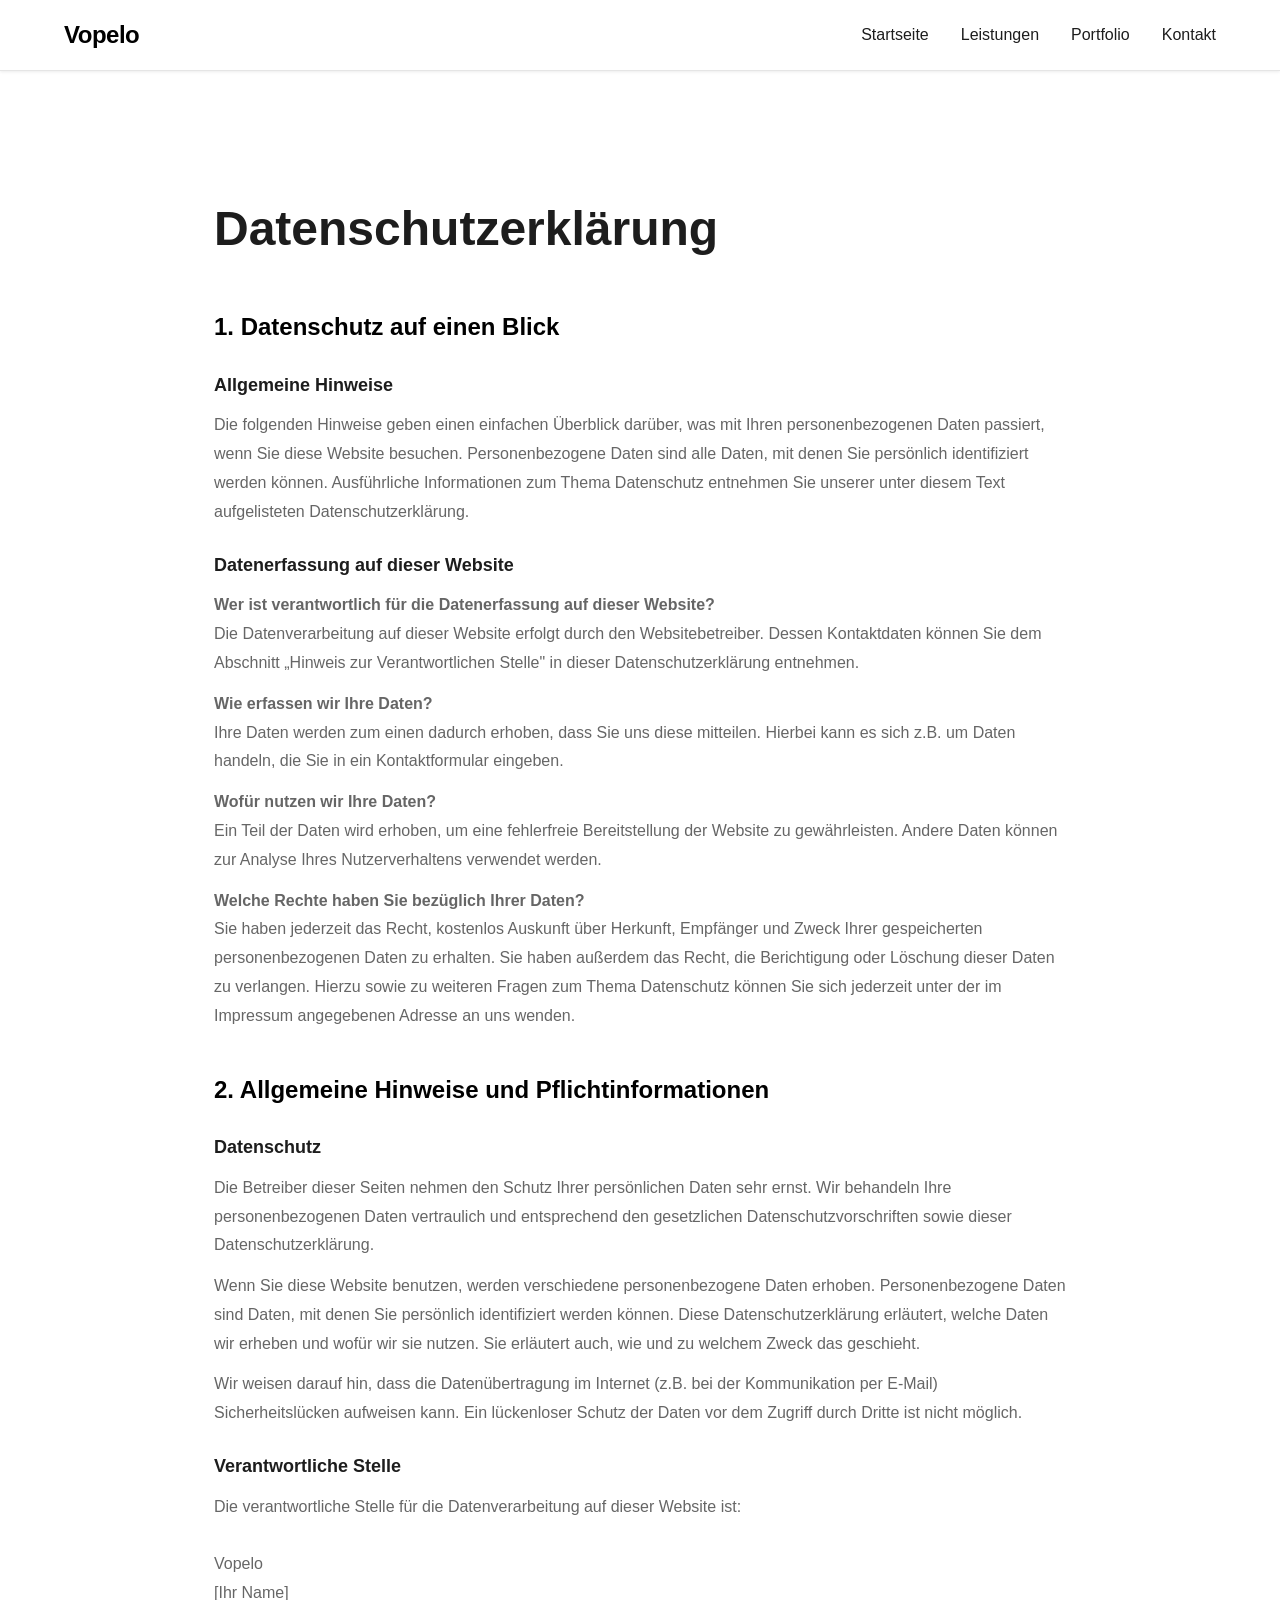
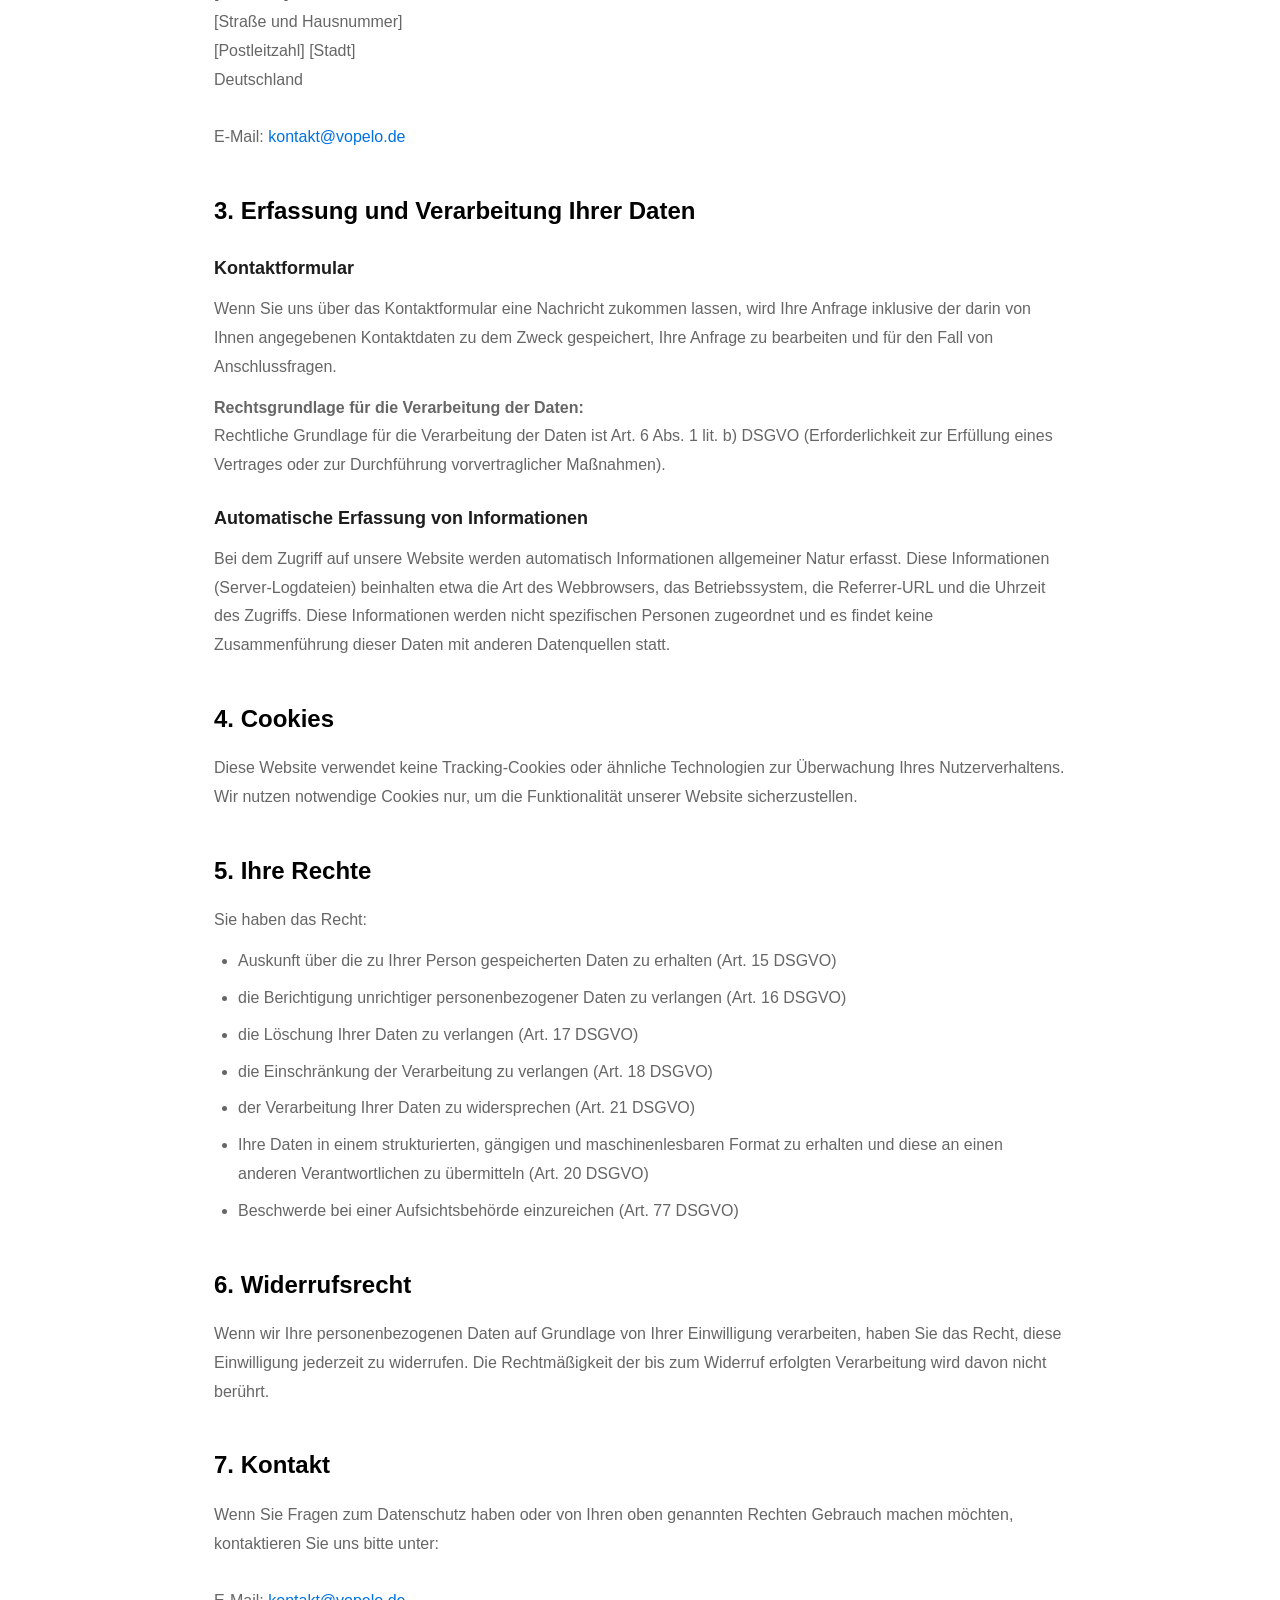
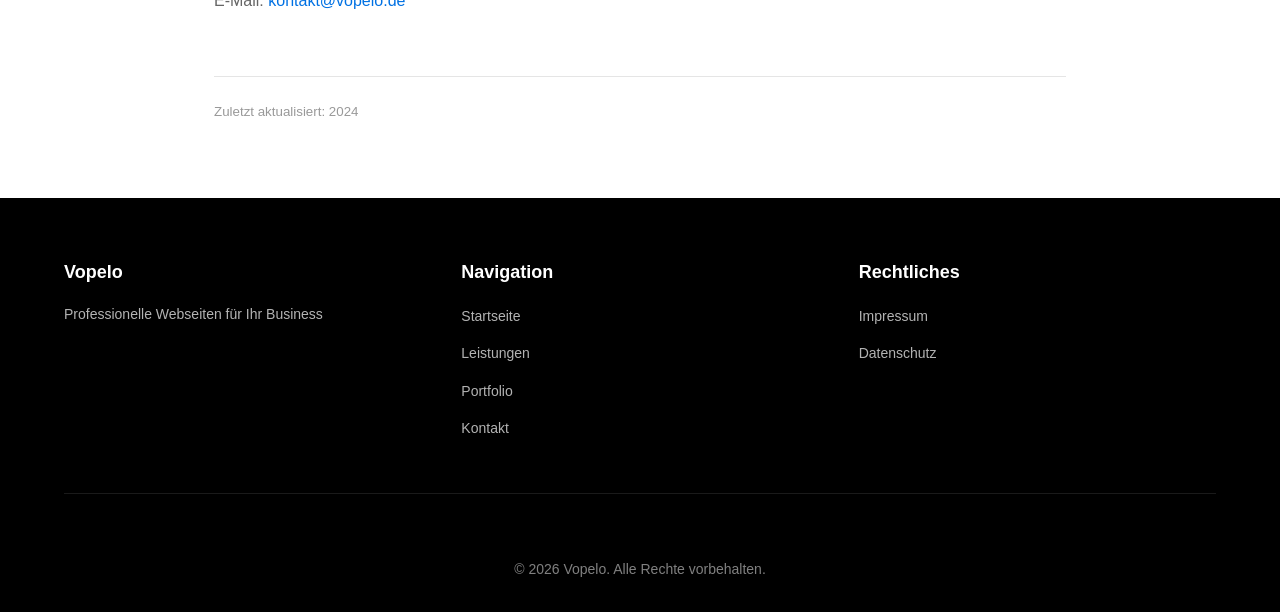
==== datenschutz.html @ dd8ec45f "Add files via upload" ====
<!DOCTYPE html>
<html lang="de">
<head>
    <meta charset="UTF-8">
    <meta name="viewport" content="width=device-width, initial-scale=1.0">
    <title>Datenschutz | Vopelo</title>
    <link rel="stylesheet" href="styles.css">
    <style>
        .datenschutz-section {
            padding: 60px 24px;
            max-width: 900px;
            margin: 0 auto;
        }
        .datenschutz-section h1 {
            font-size: 48px;
            font-weight: 700;
            margin-bottom: 40px;
            margin-top: 60px;
        }
        .datenschutz-section h2 {
            font-size: 24px;
            font-weight: 600;
            margin-top: 40px;
            margin-bottom: 16px;
            color: var(--primary);
        }
        .datenschutz-section h3 {
            font-size: 18px;
            font-weight: 600;
            margin-top: 24px;
            margin-bottom: 12px;
        }
        .datenschutz-section p, .datenschutz-section li {
            font-size: 16px;
            color: var(--text-light);
            line-height: 1.8;
            margin-bottom: 12px;
        }
        .datenschutz-section a {
            color: var(--accent);
            text-decoration: none;
        }
        .datenschutz-section a:hover {
            text-decoration: underline;
        }
        .datenschutz-section ul {
            margin-left: 24px;
        }
        .datenschutz-section ul li {
            margin-bottom: 8px;
        }
    </style>
</head>
<body>
    <!-- NAVIGATION -->
    <nav class="navbar">
        <div class="nav-container">
            <div class="logo">Vopelo</div>
            <button class="hamburger" id="hamburger">
                <span></span>
                <span></span>
                <span></span>
            </button>
            <ul class="nav-menu" id="navMenu">
                <li><a href="index.html" class="nav-link">Startseite</a></li>
                <li><a href="index.html#services" class="nav-link">Leistungen</a></li>
                <li><a href="index.html#portfolio" class="nav-link">Portfolio</a></li>
                <li><a href="index.html#contact" class="nav-link">Kontakt</a></li>
            </ul>
        </div>
    </nav>

    <!-- DATENSCHUTZ CONTENT -->
    <div class="datenschutz-section">
        <h1>Datenschutzerklärung</h1>

        <h2>1. Datenschutz auf einen Blick</h2>

        <h3>Allgemeine Hinweise</h3>
        <p>
            Die folgenden Hinweise geben einen einfachen Überblick darüber, was mit Ihren personenbezogenen Daten passiert, wenn Sie diese Website besuchen. Personenbezogene Daten sind alle Daten, mit denen Sie persönlich identifiziert werden können. Ausführliche Informationen zum Thema Datenschutz entnehmen Sie unserer unter diesem Text aufgelisteten Datenschutzerklärung.
        </p>

        <h3>Datenerfassung auf dieser Website</h3>
        <p>
            <strong>Wer ist verantwortlich für die Datenerfassung auf dieser Website?</strong><br>
            Die Datenverarbeitung auf dieser Website erfolgt durch den Websitebetreiber. Dessen Kontaktdaten können Sie dem Abschnitt „Hinweis zur Verantwortlichen Stelle" in dieser Datenschutzerklärung entnehmen.
        </p>

        <p>
            <strong>Wie erfassen wir Ihre Daten?</strong><br>
            Ihre Daten werden zum einen dadurch erhoben, dass Sie uns diese mitteilen. Hierbei kann es sich z.B. um Daten handeln, die Sie in ein Kontaktformular eingeben.
        </p>

        <p>
            <strong>Wofür nutzen wir Ihre Daten?</strong><br>
            Ein Teil der Daten wird erhoben, um eine fehlerfreie Bereitstellung der Website zu gewährleisten. Andere Daten können zur Analyse Ihres Nutzerverhaltens verwendet werden.
        </p>

        <p>
            <strong>Welche Rechte haben Sie bezüglich Ihrer Daten?</strong><br>
            Sie haben jederzeit das Recht, kostenlos Auskunft über Herkunft, Empfänger und Zweck Ihrer gespeicherten personenbezogenen Daten zu erhalten. Sie haben außerdem das Recht, die Berichtigung oder Löschung dieser Daten zu verlangen. Hierzu sowie zu weiteren Fragen zum Thema Datenschutz können Sie sich jederzeit unter der im Impressum angegebenen Adresse an uns wenden.
        </p>

        <h2>2. Allgemeine Hinweise und Pflichtinformationen</h2>

        <h3>Datenschutz</h3>
        <p>
            Die Betreiber dieser Seiten nehmen den Schutz Ihrer persönlichen Daten sehr ernst. Wir behandeln Ihre personenbezogenen Daten vertraulich und entsprechend den gesetzlichen Datenschutzvorschriften sowie dieser Datenschutzerklärung.
        </p>

        <p>
            Wenn Sie diese Website benutzen, werden verschiedene personenbezogene Daten erhoben. Personenbezogene Daten sind Daten, mit denen Sie persönlich identifiziert werden können. Diese Datenschutzerklärung erläutert, welche Daten wir erheben und wofür wir sie nutzen. Sie erläutert auch, wie und zu welchem Zweck das geschieht.
        </p>

        <p>
            Wir weisen darauf hin, dass die Datenübertragung im Internet (z.B. bei der Kommunikation per E-Mail) Sicherheitslücken aufweisen kann. Ein lückenloser Schutz der Daten vor dem Zugriff durch Dritte ist nicht möglich.
        </p>

        <h3>Verantwortliche Stelle</h3>
        <p>
            Die verantwortliche Stelle für die Datenverarbeitung auf dieser Website ist:<br><br>
            Vopelo<br>
            [Ihr Name]<br>
            [Straße und Hausnummer]<br>
            [Postleitzahl] [Stadt]<br>
            Deutschland<br><br>
            E-Mail: <a href="mailto:kontakt@vopelo.de">kontakt@vopelo.de</a>
        </p>

        <h2>3. Erfassung und Verarbeitung Ihrer Daten</h2>

        <h3>Kontaktformular</h3>
        <p>
            Wenn Sie uns über das Kontaktformular eine Nachricht zukommen lassen, wird Ihre Anfrage inklusive der darin von Ihnen angegebenen Kontaktdaten zu dem Zweck gespeichert, Ihre Anfrage zu bearbeiten und für den Fall von Anschlussfragen.
        </p>

        <p>
            <strong>Rechtsgrundlage für die Verarbeitung der Daten:</strong><br>
            Rechtliche Grundlage für die Verarbeitung der Daten ist Art. 6 Abs. 1 lit. b) DSGVO (Erforderlichkeit zur Erfüllung eines Vertrages oder zur Durchführung vorvertraglicher Maßnahmen).
        </p>

        <h3>Automatische Erfassung von Informationen</h3>
        <p>
            Bei dem Zugriff auf unsere Website werden automatisch Informationen allgemeiner Natur erfasst. Diese Informationen (Server-Logdateien) beinhalten etwa die Art des Webbrowsers, das Betriebssystem, die Referrer-URL und die Uhrzeit des Zugriffs. Diese Informationen werden nicht spezifischen Personen zugeordnet und es findet keine Zusammenführung dieser Daten mit anderen Datenquellen statt.
        </p>

        <h2>4. Cookies</h2>

        <p>
            Diese Website verwendet keine Tracking-Cookies oder ähnliche Technologien zur Überwachung Ihres Nutzerverhaltens. Wir nutzen notwendige Cookies nur, um die Funktionalität unserer Website sicherzustellen.
        </p>

        <h2>5. Ihre Rechte</h2>

        <p>
            Sie haben das Recht:
        </p>
        <ul>
            <li>Auskunft über die zu Ihrer Person gespeicherten Daten zu erhalten (Art. 15 DSGVO)</li>
            <li>die Berichtigung unrichtiger personenbezogener Daten zu verlangen (Art. 16 DSGVO)</li>
            <li>die Löschung Ihrer Daten zu verlangen (Art. 17 DSGVO)</li>
            <li>die Einschränkung der Verarbeitung zu verlangen (Art. 18 DSGVO)</li>
            <li>der Verarbeitung Ihrer Daten zu widersprechen (Art. 21 DSGVO)</li>
            <li>Ihre Daten in einem strukturierten, gängigen und maschinenlesbaren Format zu erhalten und diese an einen anderen Verantwortlichen zu übermitteln (Art. 20 DSGVO)</li>
            <li>Beschwerde bei einer Aufsichtsbehörde einzureichen (Art. 77 DSGVO)</li>
        </ul>

        <h2>6. Widerrufsrecht</h2>

        <p>
            Wenn wir Ihre personenbezogenen Daten auf Grundlage von Ihrer Einwilligung verarbeiten, haben Sie das Recht, diese Einwilligung jederzeit zu widerrufen. Die Rechtmäßigkeit der bis zum Widerruf erfolgten Verarbeitung wird davon nicht berührt.
        </p>

        <h2>7. Kontakt</h2>

        <p>
            Wenn Sie Fragen zum Datenschutz haben oder von Ihren oben genannten Rechten Gebrauch machen möchten, kontaktieren Sie uns bitte unter:<br><br>
            E-Mail: <a href="mailto:kontakt@vopelo.de">kontakt@vopelo.de</a>
        </p>

        <p style="margin-top: 60px; padding-top: 20px; border-top: 1px solid var(--border); color: #999;">
            <small>Zuletzt aktualisiert: 2024</small>
        </p>
    </div>

    <!-- FOOTER -->
    <footer class="footer">
        <div class="container">
            <div class="footer-content">
                <div class="footer-section">
                    <h4>Vopelo</h4>
                    <p>Professionelle Webseiten für Ihr Business</p>
                </div>
                <div class="footer-section">
                    <h4>Navigation</h4>
                    <ul>
                        <li><a href="index.html">Startseite</a></li>
                        <li><a href="index.html#services">Leistungen</a></li>
                        <li><a href="index.html#portfolio">Portfolio</a></li>
                        <li><a href="index.html#contact">Kontakt</a></li>
                    </ul>
                </div>
                <div class="footer-section">
                    <h4>Rechtliches</h4>
                    <ul>
                        <li><a href="impressum.html">Impressum</a></li>
                        <li><a href="datenschutz.html">Datenschutz</a></li>
                    </ul>
                </div>
            </div>
            <div class="footer-bottom">
                <p>&copy; 2026 Vopelo. Alle Rechte vorbehalten.</p>
            </div>
        </div>
    </footer>

    <script src="script.js"></script>
</body>
</html>
---- styles.css ----
/* ===== RESET & VARIABLES ===== */
* {
    margin: 0;
    padding: 0;
    box-sizing: border-box;
}

:root {
    --primary: #000000;
    --secondary: #ffffff;
    --accent: #0071e3;
    --text: #1d1d1d;
    --text-light: #666666;
    --border: #e5e5e5;
    --bg: #f5f5f7;
    --shadow-sm: 0 1px 3px rgba(0, 0, 0, 0.08);
    --shadow-md: 0 4px 12px rgba(0, 0, 0, 0.12);
    --shadow-lg: 0 20px 50px rgba(0, 0, 0, 0.15);
}

html {
    scroll-behavior: smooth;
}

body {
    font-family: -apple-system, BlinkMacSystemFont, 'Segoe UI', Helvetica, Arial, sans-serif;
    color: var(--text);
    background: var(--secondary);
    line-height: 1.6;
    font-size: 16px;
}

.container {
    max-width: 1200px;
    margin: 0 auto;
    padding: 0 24px;
}

/* ===== NAVIGATION ===== */
.navbar {
    position: sticky;
    top: 0;
    background: rgba(255, 255, 255, 0.95);
    backdrop-filter: blur(10px);
    border-bottom: 1px solid var(--border);
    z-index: 1000;
    box-shadow: var(--shadow-sm);
}

.nav-container {
    max-width: 1200px;
    margin: 0 auto;
    padding: 16px 24px;
    display: flex;
    justify-content: space-between;
    align-items: center;
}

.logo {
    font-size: 24px;
    font-weight: 700;
    color: var(--primary);
    letter-spacing: -0.5px;
}

.nav-menu {
    display: flex;
    list-style: none;
    gap: 32px;
}

.nav-link {
    text-decoration: none;
    color: var(--text);
    font-size: 16px;
    font-weight: 500;
    transition: color 0.2s ease;
    position: relative;
}

.nav-link::after {
    content: '';
    position: absolute;
    bottom: -4px;
    left: 0;
    width: 0;
    height: 2px;
    background: var(--accent);
    transition: width 0.2s ease;
}

.nav-link:hover::after,
.nav-link.active::after {
    width: 100%;
}

.hamburger {
    display: none;
    flex-direction: column;
    background: none;
    border: none;
    cursor: pointer;
    gap: 6px;
    padding: 0;
}

.hamburger span {
    width: 24px;
    height: 2px;
    background: var(--text);
    transition: all 0.3s ease;
}

/* ===== HERO SECTION ===== */
.hero {
    padding: 80px 24px;
    background: linear-gradient(135deg, #ffffff 0%, #f5f5f7 100%);
    min-height: calc(100vh - 60px);
    display: flex;
    align-items: center;
}

.hero .hero-content {
    display: grid;
    grid-template-columns: 1fr 1fr;
    gap: 60px;
    align-items: center;
    max-width: 1200px;
    margin: 0 auto;
}

.hero-title {
    font-size: 56px;
    font-weight: 700;
    line-height: 1.1;
    margin-bottom: 24px;
    color: var(--primary);
    letter-spacing: -1px;
}

.hero-subtitle {
    font-size: 20px;
    color: var(--text-light);
    margin-bottom: 32px;
    line-height: 1.5;
    font-weight: 400;
}

.hero-buttons {
    display: flex;
    gap: 16px;
    flex-wrap: wrap;
}

.device-mockup {
    perspective: 1200px;
}

.device-screen {
    background: var(--secondary);
    border: 1px solid var(--border);
    border-radius: 20px;
    overflow: hidden;
    box-shadow: var(--shadow-lg);
    aspect-ratio: 4/3;
    animation: float 3s ease-in-out infinite;
}

.mockup-content {
    width: 100%;
    height: 100%;
    background: linear-gradient(135deg, #f0f0f0 0%, #e0e0e0 100%);
    display: flex;
    align-items: center;
    justify-content: center;
    color: #999;
    font-size: 14px;
}

@keyframes float {
    0%, 100% { transform: translateY(0px); }
    50% { transform: translateY(-20px); }
}

/* ===== BUTTONS ===== */
.btn {
    padding: 14px 32px;
    border: none;
    border-radius: 12px;
    font-size: 16px;
    font-weight: 600;
    cursor: pointer;
    transition: all 0.2s ease;
    text-decoration: none;
    display: inline-block;
    text-align: center;
    font-family: inherit;
}

.btn-primary {
    background: var(--accent);
    color: white;
}

.btn-primary:hover {
    background: #0077ed;
    transform: translateY(-2px);
    box-shadow: 0 12px 24px rgba(0, 113, 227, 0.3);
}

.btn-primary:active {
    transform: translateY(0px);
}

.btn-secondary {
    background: transparent;
    color: var(--accent);
    border: 2px solid var(--accent);
}

.btn-secondary:hover {
    background: var(--accent);
    color: white;
}

.btn-large {
    padding: 16px 48px;
    font-size: 16px;
    width: 100%;
}

/* ===== SECTIONS ===== */
.section-title {
    font-size: 48px;
    font-weight: 700;
    text-align: center;
    margin-bottom: 16px;
    color: var(--primary);
    letter-spacing: -0.5px;
}

.section-subtitle {
    font-size: 18px;
    text-align: center;
    color: var(--text-light);
    margin-bottom: 60px;
    font-weight: 400;
}

/* ===== SERVICES SECTION ===== */
.services {
    padding: 80px 24px;
    background: var(--bg);
}

.services .container {
    max-width: 1200px;
    margin: 0 auto;
}

.services-grid {
    display: grid;
    grid-template-columns: repeat(auto-fit, minmax(360px, 1fr));
    gap: 32px;
}

.service-card {
    background: var(--secondary);
    padding: 40px;
    border-radius: 16px;
    border: 1px solid var(--border);
    transition: all 0.3s ease;
    text-align: center;
}

.service-card:hover {
    transform: translateY(-8px);
    border-color: var(--accent);
    box-shadow: var(--shadow-lg);
}

.service-icon {
    font-size: 48px;
    margin-bottom: 24px;
    display: block;
}

.service-card h3 {
    font-size: 24px;
    margin-bottom: 16px;
    font-weight: 600;
}

.service-card p {
    font-size: 16px;
    color: var(--text-light);
    line-height: 1.6;
}

/* ===== PORTFOLIO SECTION ===== */
.portfolio {
    padding: 80px 24px;
    background: var(--secondary);
}

.portfolio .container {
    max-width: 1200px;
    margin: 0 auto;
}

.portfolio-grid {
    display: grid;
    grid-template-columns: repeat(auto-fit, minmax(360px, 1fr));
    gap: 40px;
}

.portfolio-item {
    border-radius: 16px;
    overflow: hidden;
    border: 1px solid var(--border);
    transition: all 0.3s ease;
    cursor: pointer;
}

.portfolio-item:hover {
    transform: translateY(-8px);
    box-shadow: var(--shadow-lg);
    border-color: var(--accent);
}

.portfolio-image {
    width: 100%;
    aspect-ratio: 16/9;
    overflow: hidden;
}

.image-placeholder {
    width: 100%;
    height: 100%;
    background: linear-gradient(135deg, #f0f0f0 0%, #e8e8e8 100%);
    display: flex;
    align-items: center;
    justify-content: center;
    flex-direction: column;
    color: #999;
    font-size: 16px;
    font-weight: 500;
    transition: all 0.3s ease;
}

.portfolio-item:hover .image-placeholder {
    background: linear-gradient(135deg, #e0e0e0 0%, #d0d0d0 100%);
}

.image-placeholder small {
    font-size: 12px;
    margin-top: 8px;
    color: #bbb;
}

.portfolio-info {
    padding: 32px;
    background: var(--secondary);
}

.portfolio-info h3 {
    font-size: 20px;
    margin-bottom: 12px;
    font-weight: 600;
}

.portfolio-info p {
    font-size: 14px;
    color: var(--text-light);
    margin-bottom: 16px;
    line-height: 1.6;
}

.portfolio-tag {
    display: inline-block;
    background: var(--bg);
    color: var(--accent);
    padding: 6px 12px;
    border-radius: 8px;
    font-size: 12px;
    font-weight: 600;
    text-transform: uppercase;
    letter-spacing: 0.5px;
}

/* ===== CONTACT SECTION ===== */
.contact {
    padding: 80px 24px;
    background: var(--bg);
}

.contact .container {
    max-width: 1200px;
    margin: 0 auto;
}

.contact-wrapper {
    display: grid;
    grid-template-columns: 1fr 1fr;
    gap: 60px;
    align-items: start;
}

.contact-form {
    display: flex;
    flex-direction: column;
    gap: 24px;
}

.form-group {
    display: flex;
    flex-direction: column;
}

.form-group label {
    font-size: 14px;
    font-weight: 600;
    margin-bottom: 8px;
    color: var(--text);
    text-transform: uppercase;
    letter-spacing: 0.5px;
}

.form-group input,
.form-group textarea {
    padding: 14px 16px;
    border: 1px solid var(--border);
    border-radius: 12px;
    font-size: 16px;
    font-family: inherit;
    transition: all 0.2s ease;
    background: var(--secondary);
    color: var(--text);
}

.form-group input:focus,
.form-group textarea:focus {
    outline: none;
    border-color: var(--accent);
    box-shadow: 0 0 0 3px rgba(0, 113, 227, 0.1);
}

.form-group textarea {
    resize: vertical;
    min-height: 140px;
}

.contact-info {
    display: flex;
    flex-direction: column;
    gap: 32px;
}

.info-item {
    text-align: left;
}

.info-icon {
    font-size: 32px;
    margin-bottom: 12px;
    display: block;
}

.info-item h4 {
    font-size: 18px;
    margin-bottom: 8px;
    font-weight: 600;
}

.info-item p {
    font-size: 16px;
    color: var(--text-light);
}

.info-item a {
    color: var(--accent);
    text-decoration: none;
}

.info-item a:hover {
    text-decoration: underline;
}

/* ===== FOOTER ===== */
.footer {
    background: var(--primary);
    color: var(--secondary);
    padding: 60px 24px 32px;
}

.footer .container {
    max-width: 1200px;
    margin: 0 auto;
}

.footer-content {
    display: grid;
    grid-template-columns: repeat(auto-fit, minmax(200px, 1fr));
    gap: 40px;
    margin-bottom: 40px;
    padding-bottom: 40px;
    border-bottom: 1px solid rgba(255, 255, 255, 0.1);
}

.footer-section h4 {
    font-size: 18px;
    font-weight: 600;
    margin-bottom: 16px;
}

.footer-section p {
    font-size: 14px;
    color: rgba(255, 255, 255, 0.7);
    line-height: 1.6;
}

.footer-section ul {
    list-style: none;
}

.footer-section ul li {
    margin-bottom: 12px;
}

.footer-section a {
    color: rgba(255, 255, 255, 0.7);
    text-decoration: none;
    font-size: 14px;
    transition: color 0.2s ease;
}

.footer-section a:hover {
    color: var(--secondary);
}

.footer-bottom {
    text-align: center;
    padding-top: 24px;
}

.footer-bottom p {
    font-size: 14px;
    color: rgba(255, 255, 255, 0.5);
}

/* ===== RESPONSIVE DESIGN ===== */
@media (max-width: 768px) {
    .hamburger {
        display: flex;
    }

    .nav-menu {
        display: none;
        position: absolute;
        top: 100%;
        left: 0;
        right: 0;
        flex-direction: column;
        background: var(--secondary);
        border-bottom: 1px solid var(--border);
        padding: 16px;
        gap: 0;
    }

    .nav-menu.active {
        display: flex;
    }

    .nav-link {
        padding: 12px;
        border-radius: 8px;
    }

    .nav-link::after {
        display: none;
    }

    .nav-link.active {
        background: var(--bg);
        color: var(--accent);
    }

    .hero .hero-content {
        grid-template-columns: 1fr;
        gap: 40px;
        padding: 0;
    }

    .hero-title {
        font-size: 40px;
    }

    .hero-subtitle {
        font-size: 18px;
    }

    .hero-buttons {
        flex-direction: column;
    }

    .btn {
        width: 100%;
    }

    .section-title {
        font-size: 32px;
    }

    .services-grid,
    .portfolio-grid {
        grid-template-columns: 1fr;
    }

    .contact-wrapper {
        grid-template-columns: 1fr;
        gap: 40px;
    }

    .footer-content {
        grid-template-columns: 1fr;
    }
}

@media (max-width: 480px) {
    .navbar {
        padding: 12px;
    }

    .nav-container {
        padding: 12px 16px;
    }

    .hero {
        padding: 40px 16px;
        min-height: auto;
    }

    .hero-title {
        font-size: 28px;
    }

    .hero-subtitle {
        font-size: 16px;
    }

    .section-title {
        font-size: 28px;
    }

    .section-subtitle {
        font-size: 16px;
    }

    .service-card,
    .portfolio-info {
        padding: 24px;
    }

    .contact-info {
        gap: 24px;
    }

    .form-group input,
    .form-group textarea {
        padding: 12px 14px;
    }
}
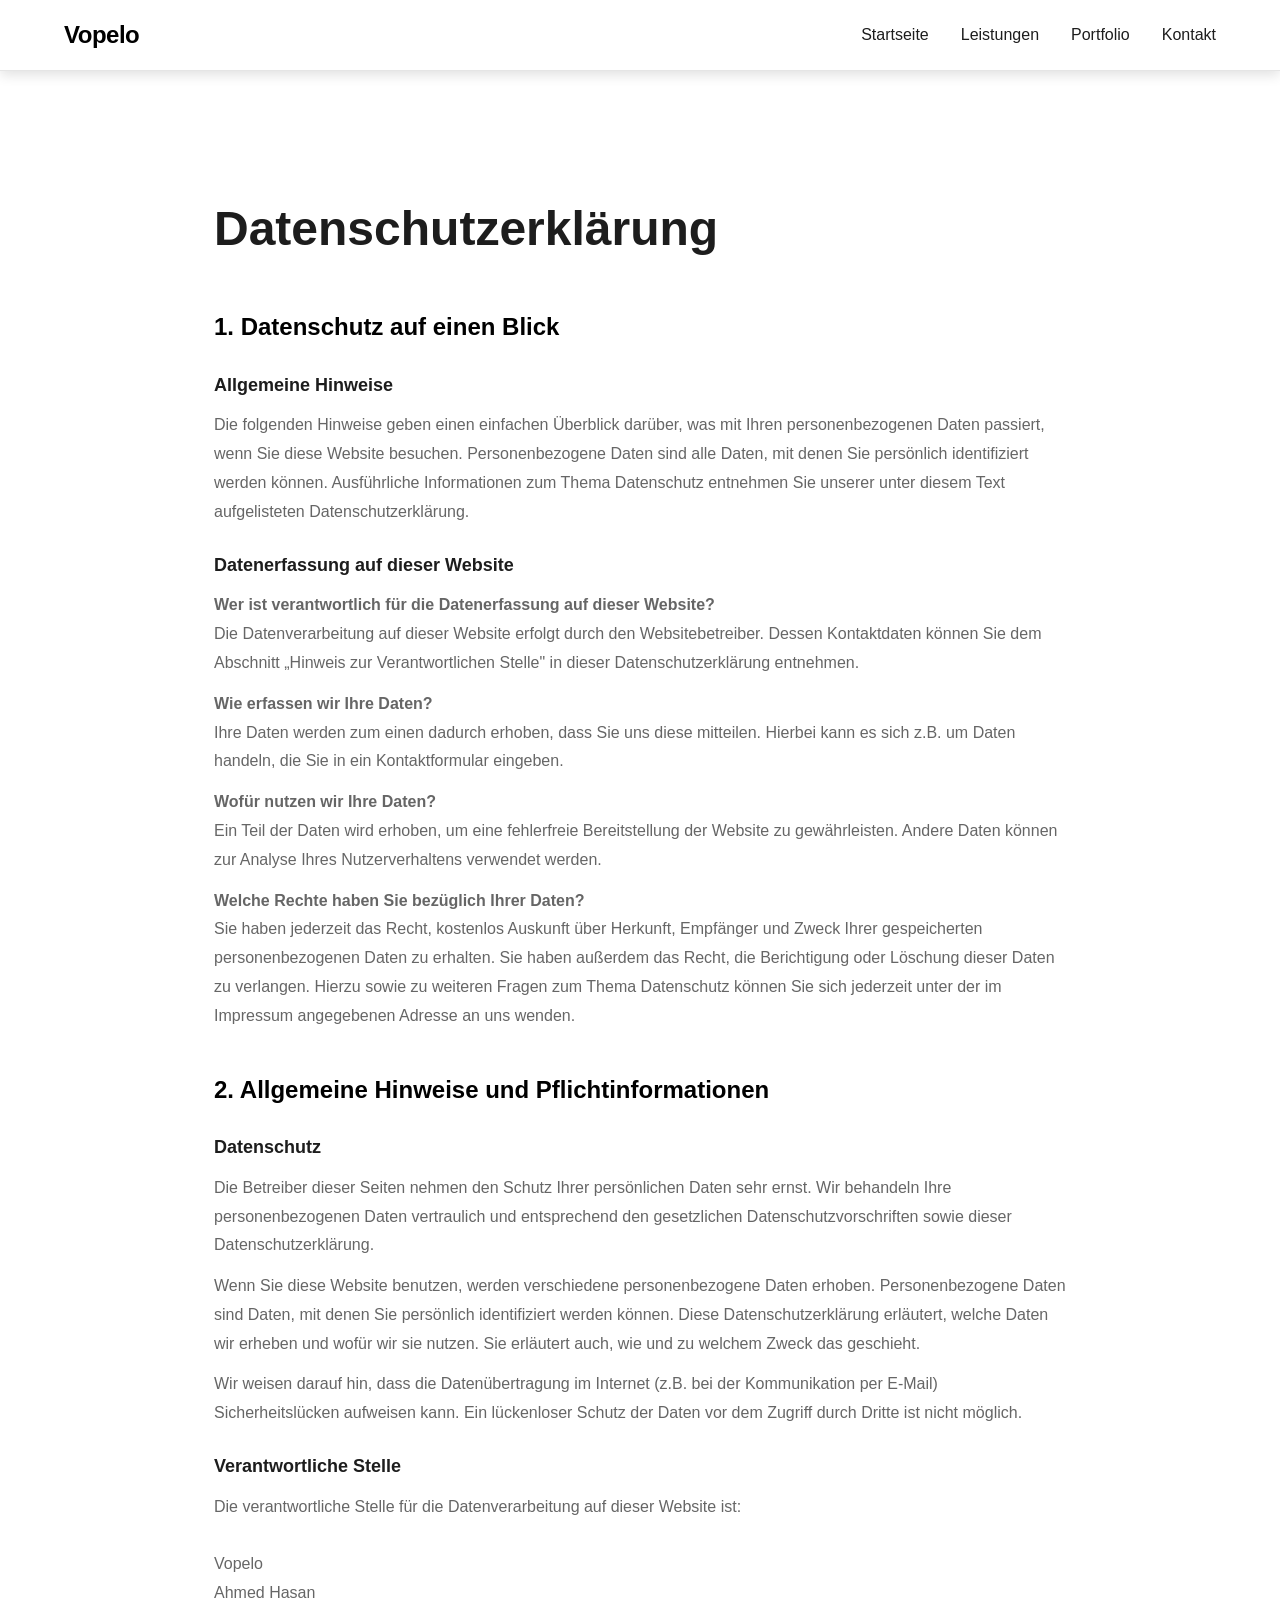
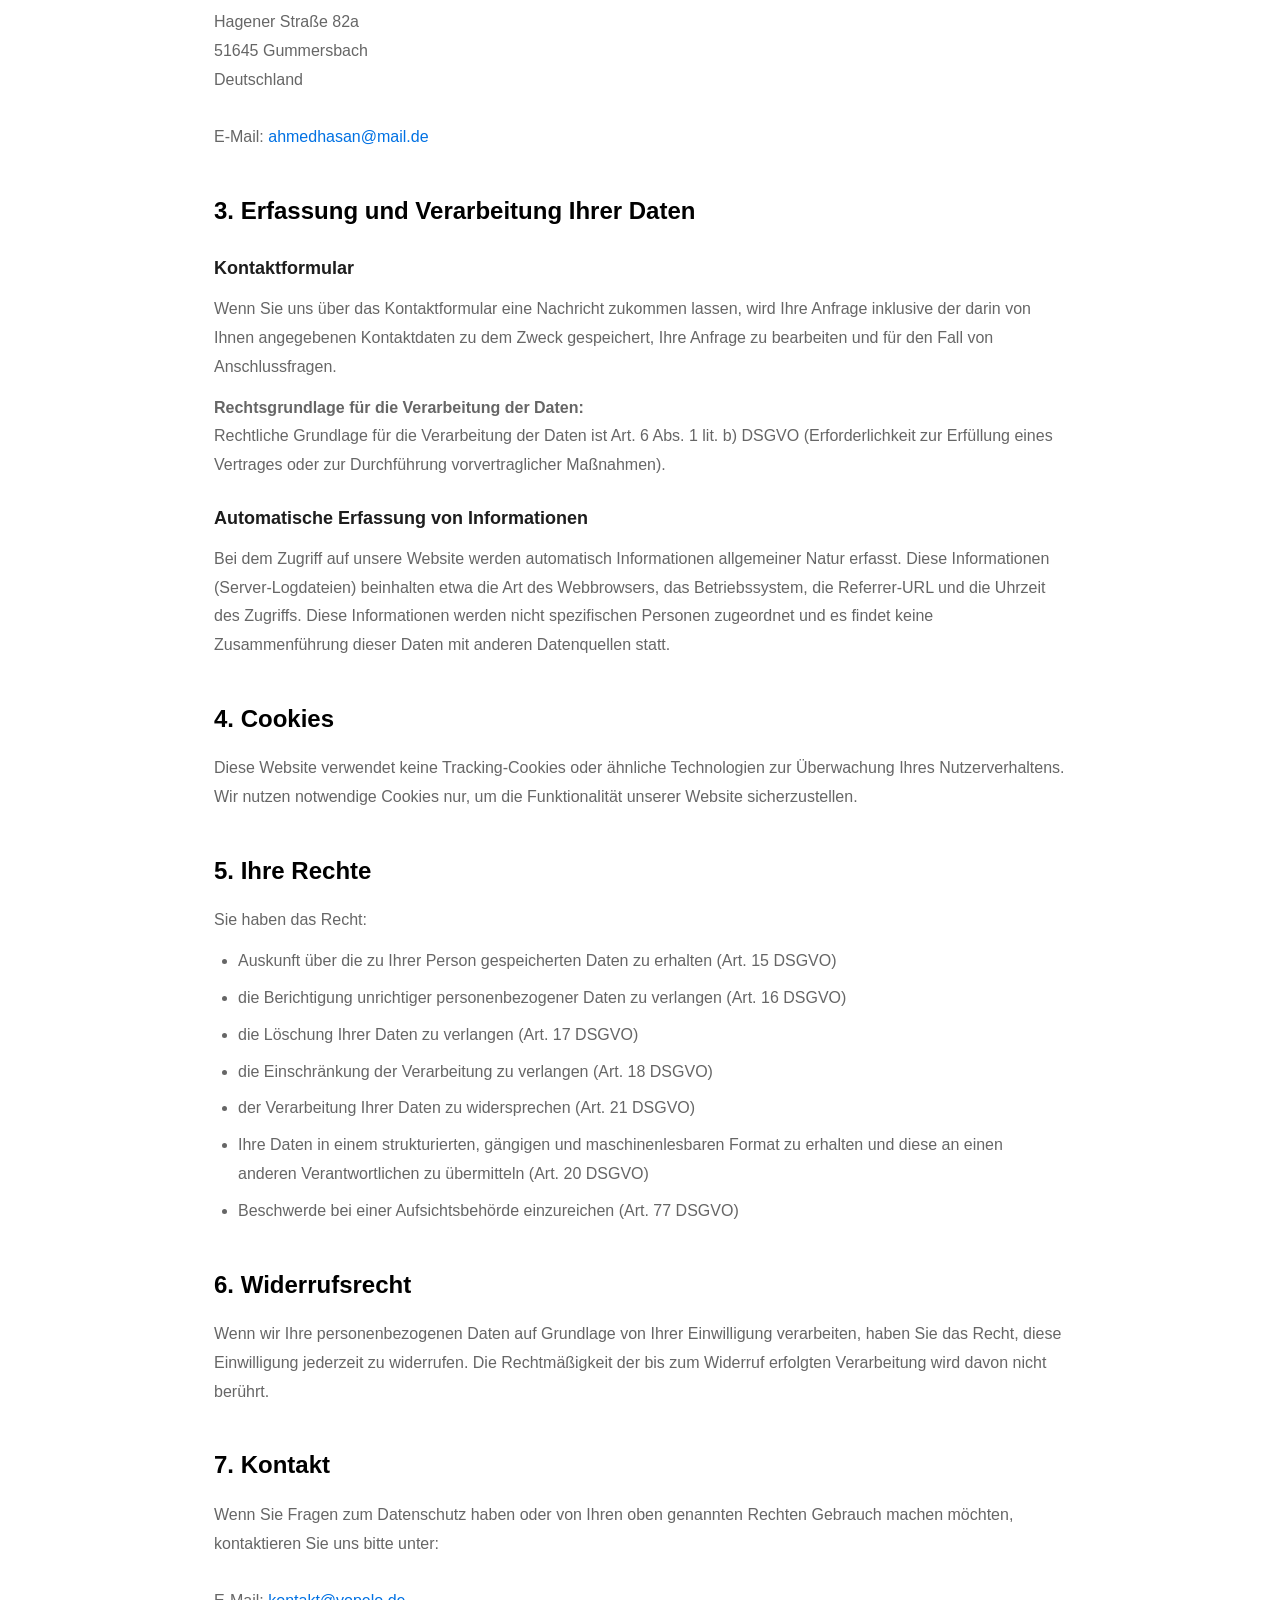
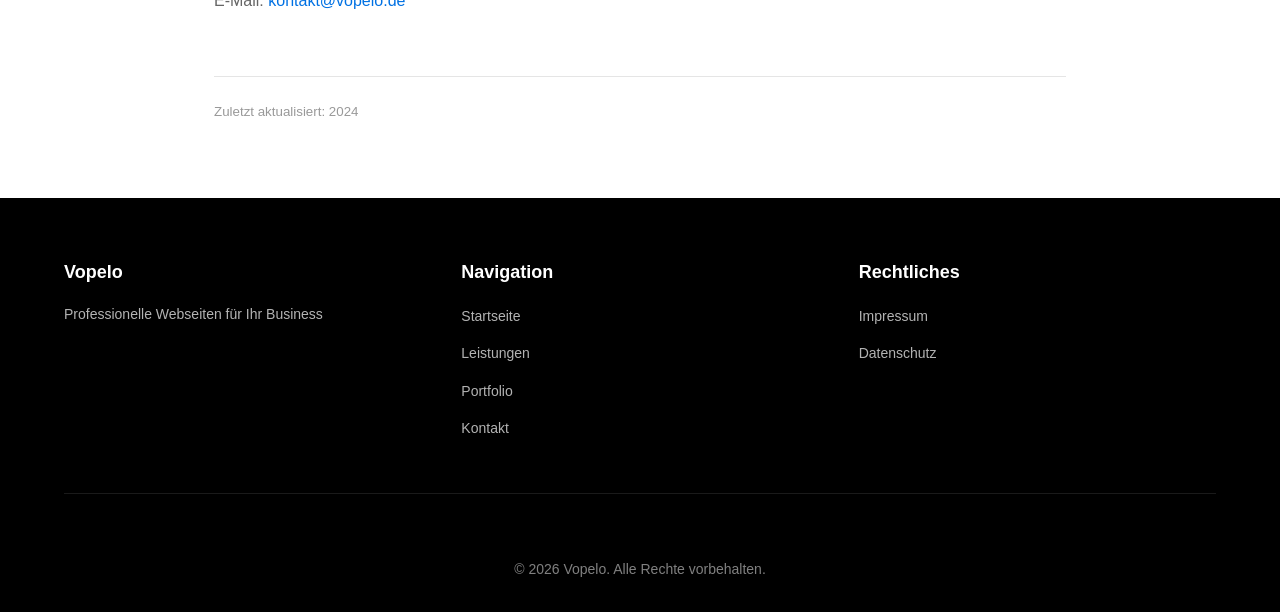
==== commit e5dd8f3c: "Update datenschutz.html" ====
--- a/datenschutz.html
+++ b/datenschutz.html
@@ -121,11 +121,11 @@
         <p>
             Die verantwortliche Stelle für die Datenverarbeitung auf dieser Website ist:<br><br>
             Vopelo<br>
-            [Ihr Name]<br>
-            [Straße und Hausnummer]<br>
-            [Postleitzahl] [Stadt]<br>
+            Ahmed Hasan<br>
+            Hagener Straße 82a<br>
+            51645 Gummersbach<br>
             Deutschland<br><br>
-            E-Mail: <a href="mailto:kontakt@vopelo.de">kontakt@vopelo.de</a>
+            E-Mail: <a href="mailto:kontakt@vopelo.de"> ahmedhasan@mail.de</a>
         </p>
 
         <h2>3. Erfassung und Verarbeitung Ihrer Daten</h2>
@@ -217,4 +217,4 @@
 
     <script src="script.js"></script>
 </body>
-</html>+</html>
--- a/styles.css
+++ b/styles.css
@@ -6,16 +6,40 @@
 }
 
 :root {
+    /* Light Mode */
     --primary: #000000;
     --secondary: #ffffff;
     --accent: #0071e3;
+    --accent-light: #0077ed;
+    --accent-dark: #005ec8;
     --text: #1d1d1d;
     --text-light: #666666;
+    --text-lighter: #999999;
     --border: #e5e5e5;
     --bg: #f5f5f7;
+    --bg-light: #fafafa;
     --shadow-sm: 0 1px 3px rgba(0, 0, 0, 0.08);
     --shadow-md: 0 4px 12px rgba(0, 0, 0, 0.12);
     --shadow-lg: 0 20px 50px rgba(0, 0, 0, 0.15);
+    --shadow-xl: 0 40px 100px rgba(0, 0, 0, 0.2);
+}
+
+[data-theme="dark"] {
+    --primary: #ffffff;
+    --secondary: #0f0f0f;
+    --accent: #0a84ff;
+    --accent-light: #1b95ff;
+    --accent-dark: #0071e3;
+    --text: #f5f5f7;
+    --text-light: #a1a1a6;
+    --text-lighter: #686868;
+    --border: #424245;
+    --bg: #1d1d1f;
+    --bg-light: #262628;
+    --shadow-sm: 0 1px 3px rgba(0, 0, 0, 0.5);
+    --shadow-md: 0 4px 12px rgba(0, 0, 0, 0.7);
+    --shadow-lg: 0 20px 50px rgba(0, 0, 0, 0.8);
+    --shadow-xl: 0 40px 100px rgba(0, 0, 0, 0.9);
 }
 
 html {
@@ -28,12 +52,112 @@
     background: var(--secondary);
     line-height: 1.6;
     font-size: 16px;
+    transition: background-color 0.3s ease, color 0.3s ease;
 }
 
 .container {
     max-width: 1200px;
     margin: 0 auto;
     padding: 0 24px;
+}
+
+/* ===== CONTROLS (THEME & LANGUAGE) ===== */
+.controls-container {
+    position: fixed;
+    top: 20px;
+    right: 20px;
+    z-index: 1001;
+    display: flex;
+    gap: 12px;
+    align-items: center;
+    background: var(--secondary);
+    padding: 12px;
+    border-radius: 50px;
+    border: 1px solid var(--border);
+    backdrop-filter: blur(20px);
+    box-shadow: var(--shadow-md);
+    animation: slideInDown 0.6s cubic-bezier(0.34, 1.56, 0.64, 1);
+}
+
+.control-btn {
+    width: 40px;
+    height: 40px;
+    border: none;
+    border-radius: 50%;
+    background: var(--bg);
+    color: var(--text);
+    cursor: pointer;
+    display: flex;
+    align-items: center;
+    justify-content: center;
+    font-size: 18px;
+    transition: all 0.3s cubic-bezier(0.34, 1.56, 0.64, 1);
+    position: relative;
+    overflow: hidden;
+}
+
+.control-btn::before {
+    content: '';
+    position: absolute;
+    top: 50%;
+    left: 50%;
+    width: 0;
+    height: 0;
+    background: var(--accent);
+    border-radius: 50%;
+    transform: translate(-50%, -50%);
+    transition: width 0.6s ease, height 0.6s ease;
+    opacity: 0.1;
+}
+
+.control-btn:hover::before {
+    width: 100px;
+    height: 100px;
+}
+
+.control-btn:hover {
+    transform: scale(1.1);
+    background: var(--accent);
+    color: white;
+}
+
+.theme-toggle {
+    transition: transform 0.6s cubic-bezier(0.34, 1.56, 0.64, 1);
+}
+
+.theme-toggle.rotate {
+    transform: rotate(180deg) scale(1.1);
+}
+
+.language-selector {
+    display: flex;
+    gap: 8px;
+}
+
+.lang-btn {
+    padding: 8px 12px;
+    font-size: 12px;
+    font-weight: 700;
+    border: 1px solid var(--border);
+    border-radius: 6px;
+    background: transparent;
+    color: var(--text-light);
+    cursor: pointer;
+    transition: all 0.3s ease;
+    text-transform: uppercase;
+    letter-spacing: 0.5px;
+}
+
+.lang-btn.active {
+    background: var(--accent);
+    color: white;
+    border-color: var(--accent);
+    box-shadow: 0 4px 12px rgba(0, 113, 227, 0.3);
+}
+
+.lang-btn:hover {
+    border-color: var(--accent);
+    color: var(--accent);
 }
 
 /* ===== NAVIGATION ===== */
@@ -41,10 +165,15 @@
     position: sticky;
     top: 0;
     background: rgba(255, 255, 255, 0.95);
-    backdrop-filter: blur(10px);
+    backdrop-filter: blur(20px);
     border-bottom: 1px solid var(--border);
-    z-index: 1000;
-    box-shadow: var(--shadow-sm);
+    z-index: 999;
+    box-shadow: var(--shadow-md);
+    transition: all 0.3s ease;
+}
+
+[data-theme="dark"] .navbar {
+    background: rgba(15, 15, 15, 0.95);
 }
 
 .nav-container {
@@ -61,6 +190,31 @@
     font-weight: 700;
     color: var(--primary);
     letter-spacing: -0.5px;
+    display: flex;
+    align-items: center;
+    gap: 8px;
+    cursor: pointer;
+    transition: all 0.3s ease;
+}
+
+.logo-icon {
+    width: 32px;
+    height: 32px;
+    background: linear-gradient(135deg, var(--accent), var(--accent-light));
+    border-radius: 8px;
+    display: flex;
+    align-items: center;
+    justify-content: center;
+    color: white;
+    font-weight: 800;
+    font-size: 16px;
+    box-shadow: 0 4px 12px rgba(0, 113, 227, 0.3);
+    transition: all 0.3s ease;
+}
+
+.logo:hover .logo-icon {
+    transform: scale(1.1) rotate(5deg);
+    box-shadow: 0 8px 20px rgba(0, 113, 227, 0.4);
 }
 
 .nav-menu {
@@ -74,8 +228,9 @@
     color: var(--text);
     font-size: 16px;
     font-weight: 500;
-    transition: color 0.2s ease;
+    transition: all 0.3s cubic-bezier(0.34, 1.56, 0.64, 1);
     position: relative;
+    padding: 8px 0;
 }
 
 .nav-link::after {
@@ -84,14 +239,21 @@
     bottom: -4px;
     left: 0;
     width: 0;
-    height: 2px;
-    background: var(--accent);
-    transition: width 0.2s ease;
+    height: 3px;
+    background: linear-gradient(90deg, var(--accent), var(--accent-light));
+    border-radius: 2px;
+    transition: width 0.3s cubic-bezier(0.34, 1.56, 0.64, 1);
 }
 
 .nav-link:hover::after,
 .nav-link.active::after {
     width: 100%;
+    box-shadow: 0 2px 8px rgba(0, 113, 227, 0.3);
+}
+
+.nav-link:hover {
+    color: var(--accent);
+    transform: translateY(-2px);
 }
 
 .hamburger {
@@ -102,31 +264,87 @@
     cursor: pointer;
     gap: 6px;
     padding: 0;
+    width: 32px;
+    height: 32px;
+    justify-content: center;
 }
 
 .hamburger span {
     width: 24px;
-    height: 2px;
+    height: 2.5px;
     background: var(--text);
-    transition: all 0.3s ease;
+    transition: all 0.3s cubic-bezier(0.34, 1.56, 0.64, 1);
+    border-radius: 2px;
+}
+
+.hamburger.active span:nth-child(1) {
+    transform: rotate(45deg) translate(10px, 10px);
+}
+
+.hamburger.active span:nth-child(2) {
+    opacity: 0;
+}
+
+.hamburger.active span:nth-child(3) {
+    transform: rotate(-45deg) translate(7px, -7px);
 }
 
 /* ===== HERO SECTION ===== */
 .hero {
     padding: 80px 24px;
-    background: linear-gradient(135deg, #ffffff 0%, #f5f5f7 100%);
+    background: linear-gradient(135deg, var(--secondary) 0%, var(--bg) 100%);
     min-height: calc(100vh - 60px);
     display: flex;
     align-items: center;
-}
-
-.hero .hero-content {
+    position: relative;
+    overflow: hidden;
+}
+
+.hero::before {
+    content: '';
+    position: absolute;
+    top: 0;
+    left: 0;
+    right: 0;
+    bottom: 0;
+    background: radial-gradient(circle at 20% 50%, rgba(0, 113, 227, 0.05) 0%, transparent 50%),
+                radial-gradient(circle at 80% 80%, rgba(0, 113, 227, 0.03) 0%, transparent 50%);
+    pointer-events: none;
+}
+
+.hero-bg-animation {
+    position: absolute;
+    top: 0;
+    left: 0;
+    right: 0;
+    bottom: 0;
+    opacity: 0.4;
+    pointer-events: none;
+}
+
+.hero-content {
     display: grid;
     grid-template-columns: 1fr 1fr;
     gap: 60px;
     align-items: center;
     max-width: 1200px;
     margin: 0 auto;
+    position: relative;
+    z-index: 2;
+}
+
+.hero-label {
+    font-size: 14px;
+    font-weight: 700;
+    text-transform: uppercase;
+    letter-spacing: 1.5px;
+    color: var(--accent);
+    margin-bottom: 16px;
+    display: inline-block;
+    padding: 8px 12px;
+    background: rgba(0, 113, 227, 0.1);
+    border-radius: 6px;
+    animation: slideInUp 0.6s cubic-bezier(0.34, 1.56, 0.64, 1);
 }
 
 .hero-title {
@@ -136,6 +354,7 @@
     margin-bottom: 24px;
     color: var(--primary);
     letter-spacing: -1px;
+    animation: slideInUp 0.6s cubic-bezier(0.34, 1.56, 0.64, 1) 0.1s both;
 }
 
 .hero-subtitle {
@@ -144,12 +363,18 @@
     margin-bottom: 32px;
     line-height: 1.5;
     font-weight: 400;
+    animation: slideInUp 0.6s cubic-bezier(0.34, 1.56, 0.64, 1) 0.2s both;
 }
 
 .hero-buttons {
     display: flex;
     gap: 16px;
     flex-wrap: wrap;
+    animation: slideInUp 0.6s cubic-bezier(0.34, 1.56, 0.64, 1) 0.3s both;
+}
+
+.hero-visual {
+    animation: slideInRight 0.8s cubic-bezier(0.34, 1.56, 0.64, 1) 0.2s both;
 }
 
 .device-mockup {
@@ -161,25 +386,75 @@
     border: 1px solid var(--border);
     border-radius: 20px;
     overflow: hidden;
-    box-shadow: var(--shadow-lg);
+    box-shadow: var(--shadow-xl);
     aspect-ratio: 4/3;
-    animation: float 3s ease-in-out infinite;
-}
-
-.mockup-content {
+    animation: float 4s cubic-bezier(0.34, 1.56, 0.64, 1) infinite;
+    transition: all 0.3s ease;
+}
+
+.device-screen:hover {
+    border-color: var(--accent);
+    box-shadow: var(--shadow-xl), 0 0 40px rgba(0, 113, 227, 0.2);
+}
+
+.device-screen img {
     width: 100%;
     height: 100%;
-    background: linear-gradient(135deg, #f0f0f0 0%, #e0e0e0 100%);
-    display: flex;
-    align-items: center;
-    justify-content: center;
-    color: #999;
-    font-size: 14px;
+    object-fit: cover;
+    transition: transform 0.6s ease;
+}
+
+.device-mockup:hover .device-screen img {
+    transform: scale(1.05);
 }
 
 @keyframes float {
-    0%, 100% { transform: translateY(0px); }
-    50% { transform: translateY(-20px); }
+    0%, 100% { transform: translateY(0px) rotateX(5deg); }
+    50% { transform: translateY(-30px) rotateX(5deg); }
+}
+
+@keyframes slideInUp {
+    from {
+        opacity: 0;
+        transform: translateY(30px);
+    }
+    to {
+        opacity: 1;
+        transform: translateY(0);
+    }
+}
+
+@keyframes slideInDown {
+    from {
+        opacity: 0;
+        transform: translateY(-30px);
+    }
+    to {
+        opacity: 1;
+        transform: translateY(0);
+    }
+}
+
+@keyframes slideInRight {
+    from {
+        opacity: 0;
+        transform: translateX(30px);
+    }
+    to {
+        opacity: 1;
+        transform: translateX(0);
+    }
+}
+
+@keyframes slideInLeft {
+    from {
+        opacity: 0;
+        transform: translateX(-30px);
+    }
+    to {
+        opacity: 1;
+        transform: translateX(0);
+    }
 }
 
 /* ===== BUTTONS ===== */
@@ -190,37 +465,67 @@
     font-size: 16px;
     font-weight: 600;
     cursor: pointer;
-    transition: all 0.2s ease;
+    transition: all 0.3s cubic-bezier(0.34, 1.56, 0.64, 1);
     text-decoration: none;
     display: inline-block;
     text-align: center;
     font-family: inherit;
+    position: relative;
+    overflow: hidden;
+}
+
+.btn::before {
+    content: '';
+    position: absolute;
+    top: 0;
+    left: -100%;
+    width: 100%;
+    height: 100%;
+    background: rgba(255, 255, 255, 0.2);
+    transition: left 0.4s ease;
+    z-index: 0;
+}
+
+.btn span {
+    position: relative;
+    z-index: 1;
 }
 
 .btn-primary {
-    background: var(--accent);
+    background: linear-gradient(135deg, var(--accent), var(--accent-light));
     color: white;
+    box-shadow: 0 4px 12px rgba(0, 113, 227, 0.3);
 }
 
 .btn-primary:hover {
-    background: #0077ed;
-    transform: translateY(-2px);
-    box-shadow: 0 12px 24px rgba(0, 113, 227, 0.3);
+    transform: translateY(-3px);
+    box-shadow: 0 12px 30px rgba(0, 113, 227, 0.4);
+}
+
+.btn-primary:hover::before {
+    left: 100%;
 }
 
 .btn-primary:active {
-    transform: translateY(0px);
+    transform: translateY(-1px);
 }
 
 .btn-secondary {
     background: transparent;
     color: var(--accent);
     border: 2px solid var(--accent);
+    box-shadow: 0 4px 12px rgba(0, 113, 227, 0.15);
 }
 
 .btn-secondary:hover {
     background: var(--accent);
     color: white;
+    transform: translateY(-3px);
+    box-shadow: 0 12px 30px rgba(0, 113, 227, 0.4);
+}
+
+.btn-secondary:active {
+    transform: translateY(-1px);
 }
 
 .btn-large {
@@ -237,6 +542,7 @@
     margin-bottom: 16px;
     color: var(--primary);
     letter-spacing: -0.5px;
+    animation: fadeInUp 0.8s cubic-bezier(0.34, 1.56, 0.64, 1);
 }
 
 .section-subtitle {
@@ -245,12 +551,25 @@
     color: var(--text-light);
     margin-bottom: 60px;
     font-weight: 400;
+    animation: fadeInUp 0.8s cubic-bezier(0.34, 1.56, 0.64, 1) 0.1s both;
+}
+
+@keyframes fadeInUp {
+    from {
+        opacity: 0;
+        transform: translateY(20px);
+    }
+    to {
+        opacity: 1;
+        transform: translateY(0);
+    }
 }
 
 /* ===== SERVICES SECTION ===== */
 .services {
     padding: 80px 24px;
     background: var(--bg);
+    transition: background-color 0.3s ease;
 }
 
 .services .container {
@@ -269,26 +588,51 @@
     padding: 40px;
     border-radius: 16px;
     border: 1px solid var(--border);
-    transition: all 0.3s ease;
+    transition: all 0.4s cubic-bezier(0.34, 1.56, 0.64, 1);
     text-align: center;
+    position: relative;
+    overflow: hidden;
+}
+
+.service-card::before {
+    content: '';
+    position: absolute;
+    top: -50%;
+    left: -50%;
+    width: 200%;
+    height: 200%;
+    background: radial-gradient(circle, rgba(0, 113, 227, 0.1) 0%, transparent 70%);
+    opacity: 0;
+    transition: opacity 0.4s ease;
+    pointer-events: none;
+}
+
+.service-card:hover::before {
+    opacity: 1;
 }
 
 .service-card:hover {
-    transform: translateY(-8px);
+    transform: translateY(-12px);
     border-color: var(--accent);
-    box-shadow: var(--shadow-lg);
+    box-shadow: var(--shadow-xl), 0 0 40px rgba(0, 113, 227, 0.15);
 }
 
 .service-icon {
     font-size: 48px;
     margin-bottom: 24px;
     display: block;
+    transition: all 0.4s cubic-bezier(0.34, 1.56, 0.64, 1);
+}
+
+.service-card:hover .service-icon {
+    transform: scale(1.2) rotateY(360deg);
 }
 
 .service-card h3 {
     font-size: 24px;
     margin-bottom: 16px;
     font-weight: 600;
+    color: var(--text);
 }
 
 .service-card p {
@@ -301,6 +645,7 @@
 .portfolio {
     padding: 80px 24px;
     background: var(--secondary);
+    transition: background-color 0.3s ease;
 }
 
 .portfolio .container {
@@ -318,13 +663,14 @@
     border-radius: 16px;
     overflow: hidden;
     border: 1px solid var(--border);
-    transition: all 0.3s ease;
+    transition: all 0.4s cubic-bezier(0.34, 1.56, 0.64, 1);
     cursor: pointer;
+    background: var(--secondary);
 }
 
 .portfolio-item:hover {
-    transform: translateY(-8px);
-    box-shadow: var(--shadow-lg);
+    transform: translateY(-12px);
+    box-shadow: var(--shadow-xl), 0 0 40px rgba(0, 113, 227, 0.15);
     border-color: var(--accent);
 }
 
@@ -332,41 +678,46 @@
     width: 100%;
     aspect-ratio: 16/9;
     overflow: hidden;
-}
-
-.image-placeholder {
+    position: relative;
+}
+
+.portfolio-image img {
     width: 100%;
     height: 100%;
-    background: linear-gradient(135deg, #f0f0f0 0%, #e8e8e8 100%);
-    display: flex;
-    align-items: center;
-    justify-content: center;
-    flex-direction: column;
-    color: #999;
-    font-size: 16px;
-    font-weight: 500;
-    transition: all 0.3s ease;
-}
-
-.portfolio-item:hover .image-placeholder {
-    background: linear-gradient(135deg, #e0e0e0 0%, #d0d0d0 100%);
-}
-
-.image-placeholder small {
-    font-size: 12px;
-    margin-top: 8px;
-    color: #bbb;
+    object-fit: cover;
+    transition: transform 0.6s cubic-bezier(0.34, 1.56, 0.64, 1);
+}
+
+.portfolio-item:hover .portfolio-image img {
+    transform: scale(1.1);
+}
+
+.portfolio-overlay {
+    position: absolute;
+    top: 0;
+    left: 0;
+    right: 0;
+    bottom: 0;
+    background: linear-gradient(135deg, rgba(0, 113, 227, 0.2) 0%, transparent 100%);
+    opacity: 0;
+    transition: opacity 0.4s ease;
+}
+
+.portfolio-item:hover .portfolio-overlay {
+    opacity: 1;
 }
 
 .portfolio-info {
     padding: 32px;
     background: var(--secondary);
+    transition: all 0.3s ease;
 }
 
 .portfolio-info h3 {
     font-size: 20px;
     margin-bottom: 12px;
     font-weight: 600;
+    color: var(--text);
 }
 
 .portfolio-info p {
@@ -386,12 +737,20 @@
     font-weight: 600;
     text-transform: uppercase;
     letter-spacing: 0.5px;
+    transition: all 0.3s ease;
+}
+
+.portfolio-item:hover .portfolio-tag {
+    background: var(--accent);
+    color: white;
+    transform: scale(1.1);
 }
 
 /* ===== CONTACT SECTION ===== */
 .contact {
     padding: 80px 24px;
     background: var(--bg);
+    transition: background-color 0.3s ease;
 }
 
 .contact .container {
@@ -415,7 +774,15 @@
 .form-group {
     display: flex;
     flex-direction: column;
-}
+    animation: fadeInUp 0.8s cubic-bezier(0.34, 1.56, 0.64, 1);
+    animation-fill-mode: both;
+}
+
+.form-group:nth-child(1) { animation-delay: 0s; }
+.form-group:nth-child(2) { animation-delay: 0.1s; }
+.form-group:nth-child(3) { animation-delay: 0.2s; }
+.form-group:nth-child(4) { animation-delay: 0.3s; }
+.form-group:nth-child(5) { animation-delay: 0.4s; }
 
 .form-group label {
     font-size: 14px;
@@ -429,20 +796,26 @@
 .form-group input,
 .form-group textarea {
     padding: 14px 16px;
-    border: 1px solid var(--border);
+    border: 2px solid var(--border);
     border-radius: 12px;
     font-size: 16px;
     font-family: inherit;
-    transition: all 0.2s ease;
+    transition: all 0.3s cubic-bezier(0.34, 1.56, 0.64, 1);
     background: var(--secondary);
     color: var(--text);
+}
+
+.form-group input::placeholder,
+.form-group textarea::placeholder {
+    color: var(--text-lighter);
 }
 
 .form-group input:focus,
 .form-group textarea:focus {
     outline: none;
     border-color: var(--accent);
-    box-shadow: 0 0 0 3px rgba(0, 113, 227, 0.1);
+    box-shadow: 0 0 0 4px rgba(0, 113, 227, 0.1);
+    transform: translateY(-2px);
 }
 
 .form-group textarea {
@@ -454,16 +827,52 @@
     display: flex;
     flex-direction: column;
     gap: 32px;
+    animation: slideInRight 0.8s cubic-bezier(0.34, 1.56, 0.64, 1);
 }
 
 .info-item {
     text-align: left;
+    padding: 24px;
+    border-radius: 12px;
+    border: 1px solid var(--border);
+    transition: all 0.3s cubic-bezier(0.34, 1.56, 0.64, 1);
+    background: var(--secondary);
+    position: relative;
+    overflow: hidden;
+}
+
+.info-item::before {
+    content: '';
+    position: absolute;
+    left: 0;
+    top: 0;
+    height: 100%;
+    width: 3px;
+    background: linear-gradient(180deg, var(--accent), var(--accent-light));
+    transform: scaleY(0);
+    transform-origin: center;
+    transition: transform 0.3s ease;
+}
+
+.info-item:hover::before {
+    transform: scaleY(1);
+}
+
+.info-item:hover {
+    border-color: var(--accent);
+    box-shadow: var(--shadow-lg);
+    transform: translateX(6px);
 }
 
 .info-icon {
     font-size: 32px;
     margin-bottom: 12px;
     display: block;
+    transition: all 0.3s ease;
+}
+
+.info-item:hover .info-icon {
+    transform: scale(1.2) rotate(10deg);
 }
 
 .info-item h4 {
@@ -480,10 +889,13 @@
 .info-item a {
     color: var(--accent);
     text-decoration: none;
+    font-weight: 600;
+    transition: all 0.3s ease;
 }
 
 .info-item a:hover {
     text-decoration: underline;
+    color: var(--accent-light);
 }
 
 /* ===== FOOTER ===== */
@@ -491,6 +903,7 @@
     background: var(--primary);
     color: var(--secondary);
     padding: 60px 24px 32px;
+    transition: background-color 0.3s ease;
 }
 
 .footer .container {
@@ -511,6 +924,7 @@
     font-size: 18px;
     font-weight: 600;
     margin-bottom: 16px;
+    transition: all 0.3s ease;
 }
 
 .footer-section p {
@@ -531,7 +945,24 @@
     color: rgba(255, 255, 255, 0.7);
     text-decoration: none;
     font-size: 14px;
-    transition: color 0.2s ease;
+    transition: all 0.3s cubic-bezier(0.34, 1.56, 0.64, 1);
+    display: inline-block;
+    position: relative;
+}
+
+.footer-section a::after {
+    content: '';
+    position: absolute;
+    bottom: -2px;
+    left: 0;
+    width: 0;
+    height: 2px;
+    background: var(--secondary);
+    transition: width 0.3s ease;
+}
+
+.footer-section a:hover::after {
+    width: 100%;
 }
 
 .footer-section a:hover {
@@ -550,6 +981,24 @@
 
 /* ===== RESPONSIVE DESIGN ===== */
 @media (max-width: 768px) {
+    .controls-container {
+        top: 10px;
+        right: 10px;
+        gap: 8px;
+        padding: 8px;
+    }
+
+    .control-btn {
+        width: 36px;
+        height: 36px;
+        font-size: 16px;
+    }
+
+    .lang-btn {
+        padding: 6px 10px;
+        font-size: 11px;
+    }
+
     .hamburger {
         display: flex;
     }
@@ -565,6 +1014,8 @@
         border-bottom: 1px solid var(--border);
         padding: 16px;
         gap: 0;
+        animation: slideInDown 0.3s ease;
+        box-shadow: var(--shadow-md);
     }
 
     .nav-menu.active {
@@ -574,6 +1025,7 @@
     .nav-link {
         padding: 12px;
         border-radius: 8px;
+        transition: all 0.3s ease;
     }
 
     .nav-link::after {
@@ -583,6 +1035,12 @@
     .nav-link.active {
         background: var(--bg);
         color: var(--accent);
+        font-weight: 600;
+    }
+
+    .hero {
+        padding: 60px 24px;
+        min-height: auto;
     }
 
     .hero .hero-content {
@@ -592,7 +1050,7 @@
     }
 
     .hero-title {
-        font-size: 40px;
+        font-size: 36px;
     }
 
     .hero-subtitle {
@@ -608,7 +1066,11 @@
     }
 
     .section-title {
-        font-size: 32px;
+        font-size: 36px;
+    }
+
+    .section-subtitle {
+        font-size: 16px;
     }
 
     .services-grid,
@@ -627,12 +1089,39 @@
 }
 
 @media (max-width: 480px) {
+    .controls-container {
+        top: 8px;
+        right: 8px;
+        padding: 6px;
+    }
+
+    .control-btn {
+        width: 32px;
+        height: 32px;
+        font-size: 14px;
+    }
+
+    .lang-btn {
+        padding: 5px 8px;
+        font-size: 10px;
+    }
+
     .navbar {
         padding: 12px;
     }
 
     .nav-container {
         padding: 12px 16px;
+    }
+
+    .logo {
+        font-size: 18px;
+    }
+
+    .logo-icon {
+        width: 28px;
+        height: 28px;
+        font-size: 14px;
     }
 
     .hero {
@@ -642,10 +1131,16 @@
 
     .hero-title {
         font-size: 28px;
+        margin-bottom: 16px;
     }
 
     .hero-subtitle {
         font-size: 16px;
+        margin-bottom: 24px;
+    }
+
+    .hero-label {
+        font-size: 12px;
     }
 
     .section-title {
@@ -653,7 +1148,8 @@
     }
 
     .section-subtitle {
-        font-size: 16px;
+        font-size: 14px;
+        margin-bottom: 40px;
     }
 
     .service-card,
@@ -662,11 +1158,19 @@
     }
 
     .contact-info {
-        gap: 24px;
+        gap: 16px;
+    }
+
+    .info-item {
+        padding: 16px;
     }
 
     .form-group input,
     .form-group textarea {
         padding: 12px 14px;
     }
-}+
+    .contact-wrapper {
+        gap: 24px;
+    }
+}
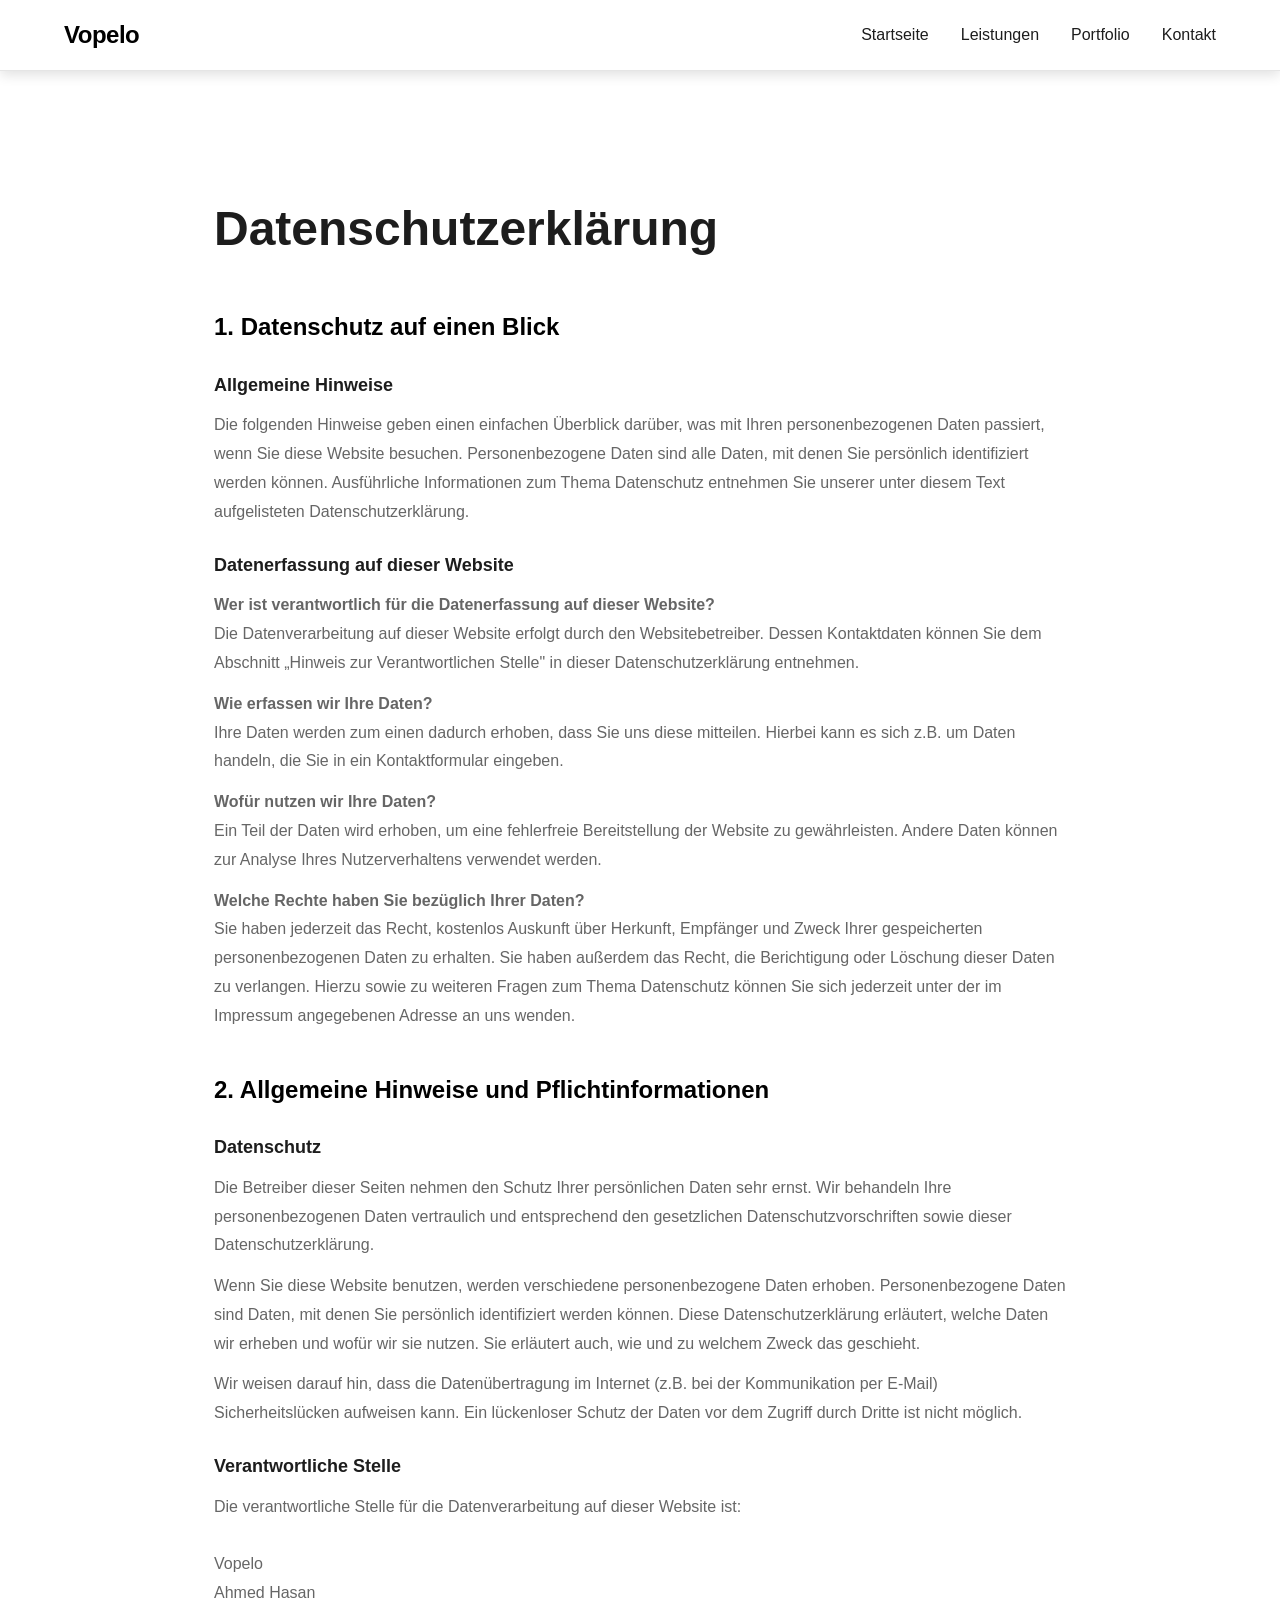
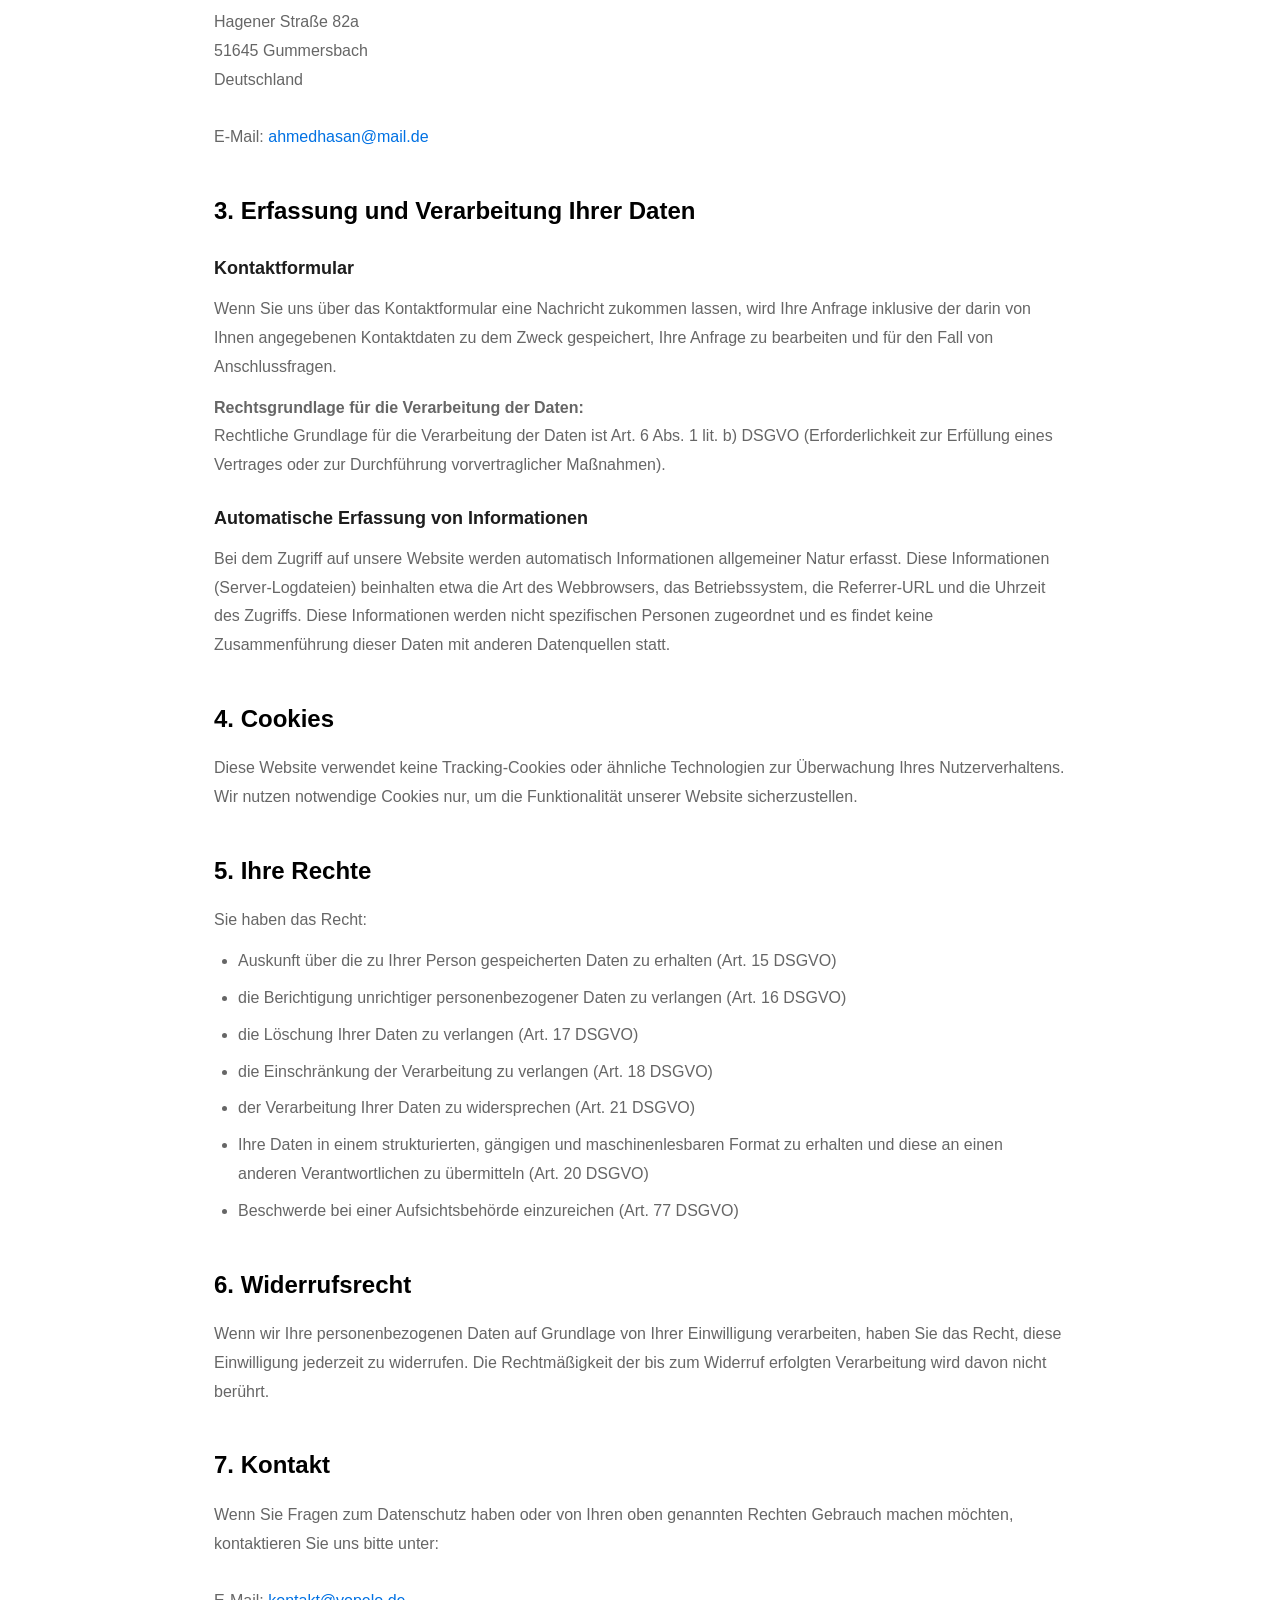
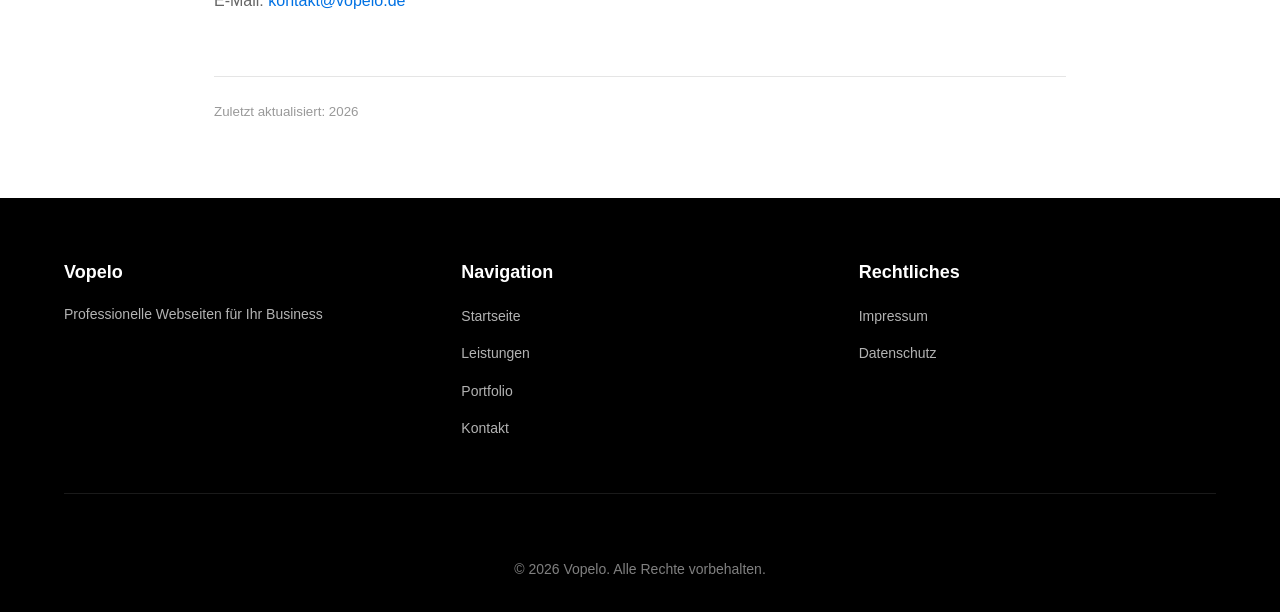
==== commit 7f0270fb: "Update datenschutz.html" ====
--- a/datenschutz.html
+++ b/datenschutz.html
@@ -180,7 +180,7 @@
         </p>
 
         <p style="margin-top: 60px; padding-top: 20px; border-top: 1px solid var(--border); color: #999;">
-            <small>Zuletzt aktualisiert: 2024</small>
+            <small>Zuletzt aktualisiert: 2026</small>
         </p>
     </div>
 
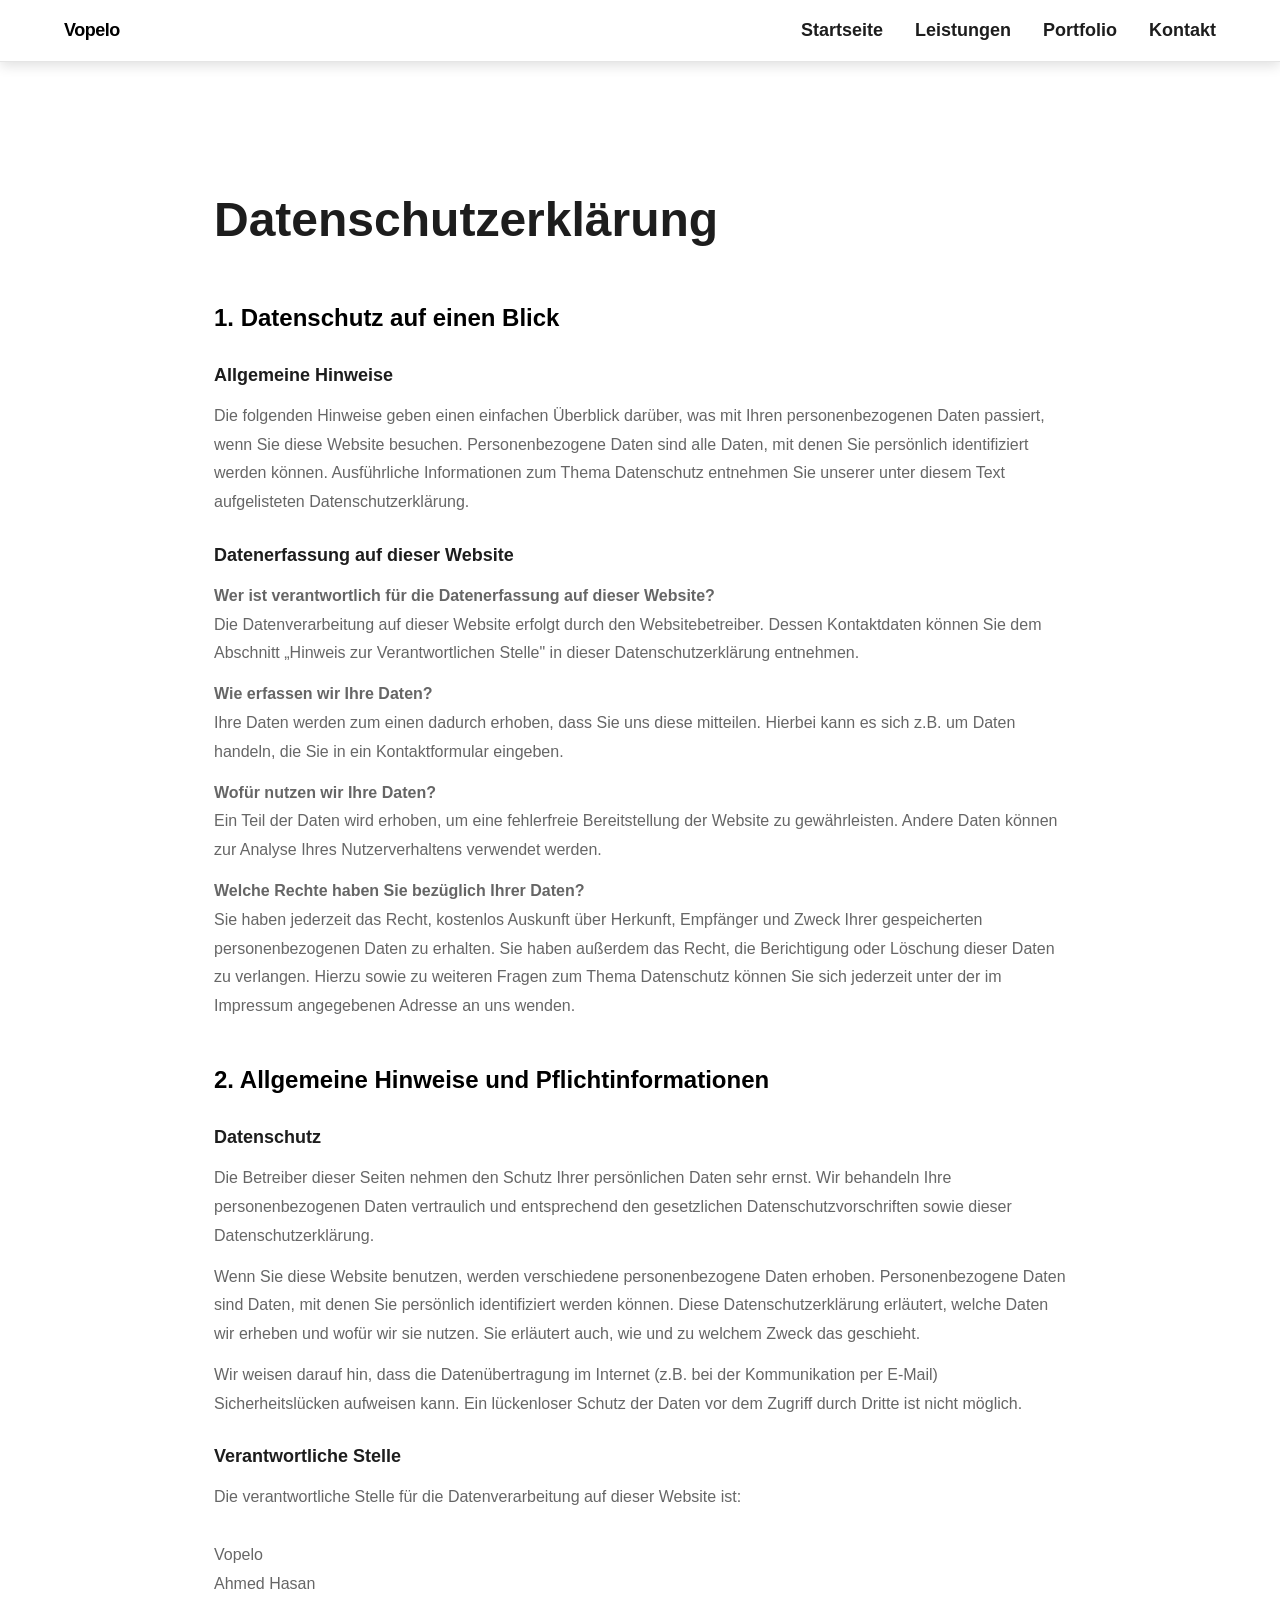
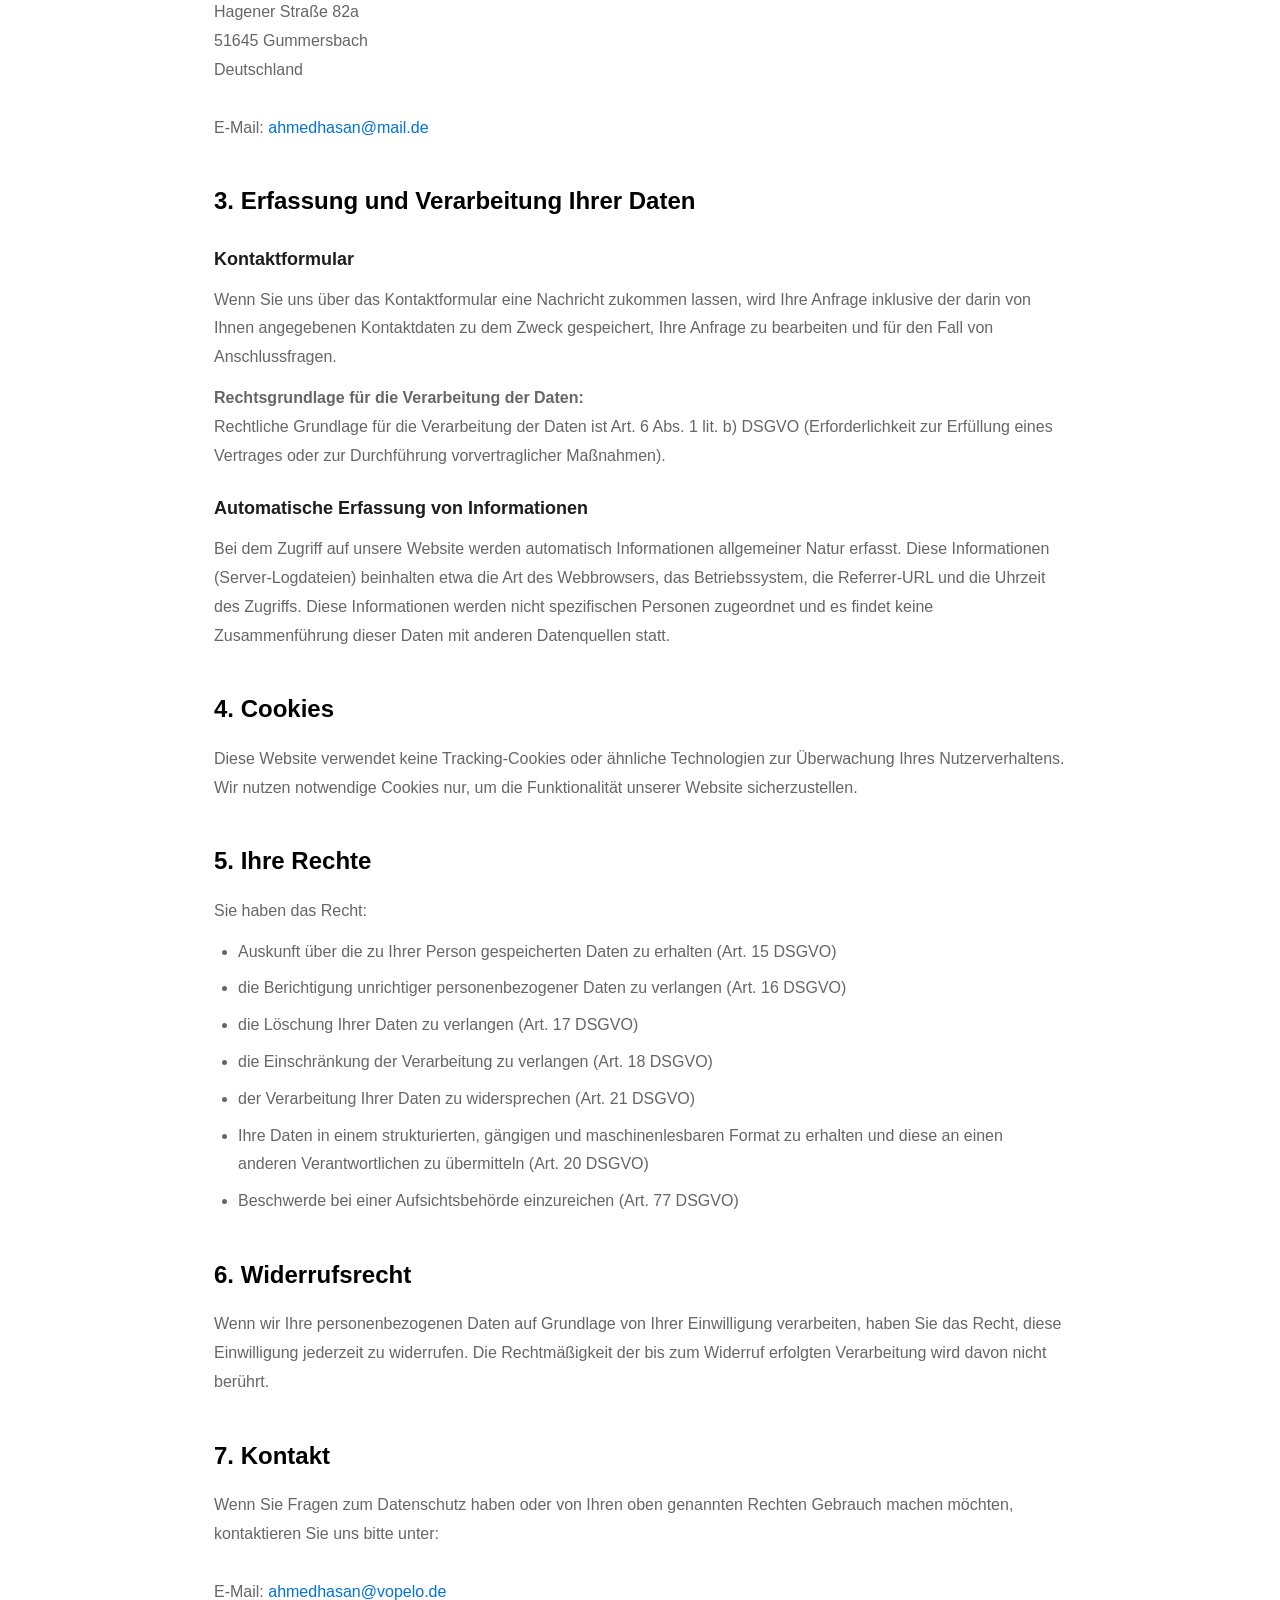
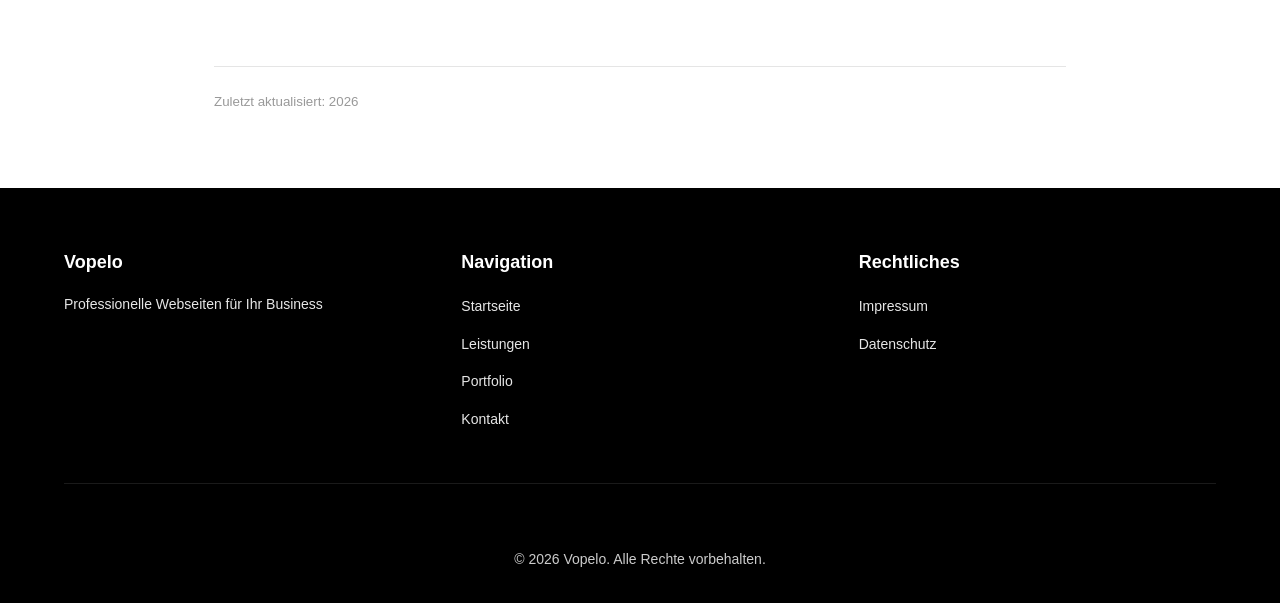
==== commit c08f53a0: "Update datenschutz.html" ====
--- a/datenschutz.html
+++ b/datenschutz.html
@@ -176,7 +176,7 @@
 
         <p>
             Wenn Sie Fragen zum Datenschutz haben oder von Ihren oben genannten Rechten Gebrauch machen möchten, kontaktieren Sie uns bitte unter:<br><br>
-            E-Mail: <a href="mailto:kontakt@vopelo.de">kontakt@vopelo.de</a>
+            E-Mail: <a href="mailto:kontakt@vopelo.de">ahmedhasan@vopelo.de</a>
         </p>
 
         <p style="margin-top: 60px; padding-top: 20px; border-top: 1px solid var(--border); color: #999;">
--- a/styles.css
+++ b/styles.css
@@ -1,4 +1,4 @@
-/* ===== RESET & VARIABLES ===== */
+/* ===== PREMIUM APPLE-STYLE DESIGN ===== */
 * {
     margin: 0;
     padding: 0;
@@ -53,6 +53,7 @@
     line-height: 1.6;
     font-size: 16px;
     transition: background-color 0.3s ease, color 0.3s ease;
+    overflow-x: hidden;
 }
 
 .container {
@@ -68,22 +69,35 @@
     right: 20px;
     z-index: 1001;
     display: flex;
-    gap: 12px;
+    gap: 0;
     align-items: center;
+    justify-content: center;
     background: var(--secondary);
     padding: 12px;
-    border-radius: 50px;
+    border-radius: 50%;
     border: 1px solid var(--border);
     backdrop-filter: blur(20px);
     box-shadow: var(--shadow-md);
     animation: slideInDown 0.6s cubic-bezier(0.34, 1.56, 0.64, 1);
+    width: 60px;
+    height: 60px;
+    transition: all 0.4s cubic-bezier(0.34, 1.56, 0.64, 1);
+    flex-direction: column;
+}
+
+.controls-container:hover {
+    width: 160px;
+    height: auto;
+    gap: 12px;
+    padding: 16px;
+    border-radius: 12px;
 }
 
 .control-btn {
     width: 40px;
     height: 40px;
     border: none;
-    border-radius: 50%;
+    border-radius: 8px;
     background: var(--bg);
     color: var(--text);
     cursor: pointer;
@@ -94,6 +108,11 @@
     transition: all 0.3s cubic-bezier(0.34, 1.56, 0.64, 1);
     position: relative;
     overflow: hidden;
+    opacity: 0;
+}
+
+.controls-container:hover .control-btn {
+    opacity: 1;
 }
 
 .control-btn::before {
@@ -122,6 +141,7 @@
 }
 
 .theme-toggle {
+    opacity: 1 !important;
     transition: transform 0.6s cubic-bezier(0.34, 1.56, 0.64, 1);
 }
 
@@ -132,6 +152,7 @@
 .language-selector {
     display: flex;
     gap: 8px;
+    flex-direction: column;
 }
 
 .lang-btn {
@@ -186,28 +207,28 @@
 }
 
 .logo {
-    font-size: 24px;
+    font-size: 18px;
     font-weight: 700;
     color: var(--primary);
     letter-spacing: -0.5px;
     display: flex;
     align-items: center;
-    gap: 8px;
+    gap: 4px;
     cursor: pointer;
     transition: all 0.3s ease;
 }
 
 .logo-icon {
-    width: 32px;
-    height: 32px;
+    width: 24px;
+    height: 24px;
     background: linear-gradient(135deg, var(--accent), var(--accent-light));
-    border-radius: 8px;
+    border-radius: 6px;
     display: flex;
     align-items: center;
     justify-content: center;
     color: white;
     font-weight: 800;
-    font-size: 16px;
+    font-size: 12px;
     box-shadow: 0 4px 12px rgba(0, 113, 227, 0.3);
     transition: all 0.3s ease;
 }
@@ -226,8 +247,8 @@
 .nav-link {
     text-decoration: none;
     color: var(--text);
-    font-size: 16px;
-    font-weight: 500;
+    font-size: 18px;
+    font-weight: 600;
     transition: all 0.3s cubic-bezier(0.34, 1.56, 0.64, 1);
     position: relative;
     padding: 8px 0;
@@ -253,7 +274,13 @@
 
 .nav-link:hover {
     color: var(--accent);
-    transform: translateY(-2px);
+    transform: translateY(-2px) scale(1.08);
+}
+
+.nav-link.active {
+    color: var(--accent);
+    font-weight: 700;
+    transform: scale(1.1);
 }
 
 .hamburger {
@@ -264,14 +291,14 @@
     cursor: pointer;
     gap: 6px;
     padding: 0;
-    width: 32px;
-    height: 32px;
+    width: 40px;
+    height: 40px;
     justify-content: center;
 }
 
 .hamburger span {
-    width: 24px;
-    height: 2.5px;
+    width: 28px;
+    height: 3px;
     background: var(--text);
     transition: all 0.3s cubic-bezier(0.34, 1.56, 0.64, 1);
     border-radius: 2px;
@@ -309,16 +336,6 @@
     bottom: 0;
     background: radial-gradient(circle at 20% 50%, rgba(0, 113, 227, 0.05) 0%, transparent 50%),
                 radial-gradient(circle at 80% 80%, rgba(0, 113, 227, 0.03) 0%, transparent 50%);
-    pointer-events: none;
-}
-
-.hero-bg-animation {
-    position: absolute;
-    top: 0;
-    left: 0;
-    right: 0;
-    bottom: 0;
-    opacity: 0.4;
     pointer-events: none;
 }
 
@@ -388,7 +405,7 @@
     overflow: hidden;
     box-shadow: var(--shadow-xl);
     aspect-ratio: 4/3;
-    animation: float 4s cubic-bezier(0.34, 1.56, 0.64, 1) infinite;
+    animation: float 4s ease-in-out infinite;
     transition: all 0.3s ease;
 }
 
@@ -424,6 +441,17 @@
     }
 }
 
+@keyframes slideInRight {
+    from {
+        opacity: 0;
+        transform: translateX(30px);
+    }
+    to {
+        opacity: 1;
+        transform: translateX(0);
+    }
+}
+
 @keyframes slideInDown {
     from {
         opacity: 0;
@@ -432,28 +460,6 @@
     to {
         opacity: 1;
         transform: translateY(0);
-    }
-}
-
-@keyframes slideInRight {
-    from {
-        opacity: 0;
-        transform: translateX(30px);
-    }
-    to {
-        opacity: 1;
-        transform: translateX(0);
-    }
-}
-
-@keyframes slideInLeft {
-    from {
-        opacity: 0;
-        transform: translateX(-30px);
-    }
-    to {
-        opacity: 1;
-        transform: translateX(0);
     }
 }
 
@@ -632,7 +638,6 @@
     font-size: 24px;
     margin-bottom: 16px;
     font-weight: 600;
-    color: var(--text);
 }
 
 .service-card p {
@@ -678,7 +683,6 @@
     width: 100%;
     aspect-ratio: 16/9;
     overflow: hidden;
-    position: relative;
 }
 
 .portfolio-image img {
@@ -717,7 +721,6 @@
     font-size: 20px;
     margin-bottom: 12px;
     font-weight: 600;
-    color: var(--text);
 }
 
 .portfolio-info p {
@@ -815,7 +818,7 @@
     outline: none;
     border-color: var(--accent);
     box-shadow: 0 0 0 4px rgba(0, 113, 227, 0.1);
-    transform: translateY(-2px);
+    transform: scale(0.95) translateY(-2px);
 }
 
 .form-group textarea {
@@ -906,6 +909,10 @@
     transition: background-color 0.3s ease;
 }
 
+[data-theme="dark"] .footer {
+    background: #000000;
+}
+
 .footer .container {
     max-width: 1200px;
     margin: 0 auto;
@@ -924,12 +931,13 @@
     font-size: 18px;
     font-weight: 600;
     margin-bottom: 16px;
+    color: rgba(255, 255, 255, 1);
     transition: all 0.3s ease;
 }
 
 .footer-section p {
     font-size: 14px;
-    color: rgba(255, 255, 255, 0.7);
+    color: rgba(255, 255, 255, 0.9);
     line-height: 1.6;
 }
 
@@ -942,7 +950,7 @@
 }
 
 .footer-section a {
-    color: rgba(255, 255, 255, 0.7);
+    color: rgba(255, 255, 255, 0.9);
     text-decoration: none;
     font-size: 14px;
     transition: all 0.3s cubic-bezier(0.34, 1.56, 0.64, 1);
@@ -976,31 +984,46 @@
 
 .footer-bottom p {
     font-size: 14px;
-    color: rgba(255, 255, 255, 0.5);
+    color: rgba(255, 255, 255, 0.8);
 }
 
 /* ===== RESPONSIVE DESIGN ===== */
 @media (max-width: 768px) {
     .controls-container {
-        top: 10px;
-        right: 10px;
-        gap: 8px;
-        padding: 8px;
+        top: 70px;
+        right: 16px;
+        width: 60px;
+        height: 60px;
+        border-radius: 50%;
+    }
+
+    .controls-container:hover {
+        width: 140px;
+        height: auto;
+        border-radius: 12px;
     }
 
     .control-btn {
-        width: 36px;
-        height: 36px;
-        font-size: 16px;
+        width: 44px;
+        height: 44px;
+        font-size: 18px;
     }
 
     .lang-btn {
-        padding: 6px 10px;
-        font-size: 11px;
+        padding: 8px 12px;
+        font-size: 12px;
+        min-width: 40px;
     }
 
     .hamburger {
         display: flex;
+        width: 48px;
+        height: 48px;
+    }
+
+    .hamburger span {
+        width: 30px;
+        height: 3px;
     }
 
     .nav-menu {
@@ -1023,9 +1046,11 @@
     }
 
     .nav-link {
-        padding: 12px;
+        padding: 16px;
         border-radius: 8px;
         transition: all 0.3s ease;
+        font-size: 18px;
+        font-weight: 700;
     }
 
     .nav-link::after {
@@ -1043,10 +1068,9 @@
         min-height: auto;
     }
 
-    .hero .hero-content {
+    .hero-content {
         grid-template-columns: 1fr;
         gap: 40px;
-        padding: 0;
     }
 
     .hero-title {
@@ -1090,20 +1114,32 @@
 
 @media (max-width: 480px) {
     .controls-container {
-        top: 8px;
-        right: 8px;
-        padding: 6px;
+        top: 70px;
+        right: 12px;
+        width: 56px;
+        height: 56px;
+        border-radius: 50%;
+    }
+
+    .controls-container:hover {
+        width: 130px;
+        height: auto;
+        border-radius: 12px;
     }
 
     .control-btn {
-        width: 32px;
-        height: 32px;
-        font-size: 14px;
-    }
-
-    .lang-btn {
-        padding: 5px 8px;
-        font-size: 10px;
+        width: 44px;
+        height: 44px;
+    }
+
+    .hamburger {
+        width: 48px;
+        height: 48px;
+    }
+
+    .hamburger span {
+        width: 30px;
+        height: 3px;
     }
 
     .navbar {
@@ -1115,13 +1151,13 @@
     }
 
     .logo {
-        font-size: 18px;
+        font-size: 16px;
     }
 
     .logo-icon {
-        width: 28px;
-        height: 28px;
-        font-size: 14px;
+        width: 22px;
+        height: 22px;
+        font-size: 11px;
     }
 
     .hero {
@@ -1174,3 +1210,4 @@
         gap: 24px;
     }
 }
+
